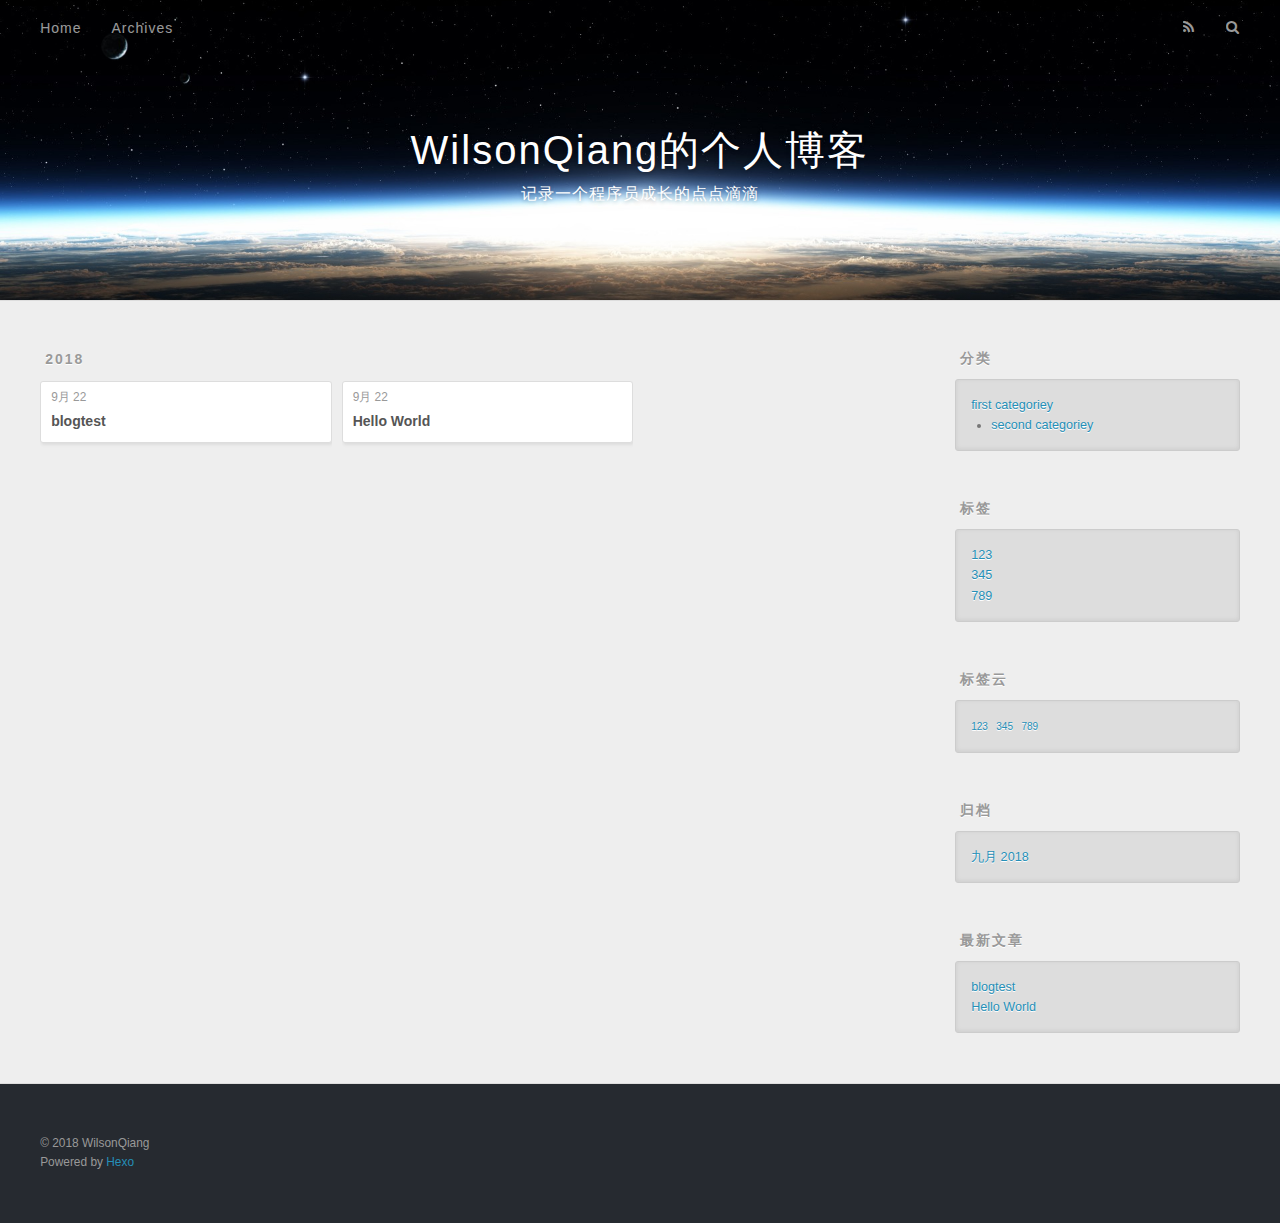
==== archives/index.html @ ad7b4563 "Site updated: 2018-09-22 22:29:33" ====
<!DOCTYPE html>
<html>
<head>
  <meta charset="utf-8">
  

  
  <title>归档 | WilsonQiang的个人博客</title>
  <meta name="viewport" content="width=device-width, initial-scale=1, maximum-scale=1">
  <meta property="og:type" content="website">
<meta property="og:title" content="WilsonQiang的个人博客">
<meta property="og:url" content="http://yoursite.com/archives/index.html">
<meta property="og:site_name" content="WilsonQiang的个人博客">
<meta property="og:locale" content="zh-CN">
<meta name="twitter:card" content="summary">
<meta name="twitter:title" content="WilsonQiang的个人博客">
  
    <link rel="alternate" href="/atom.xml" title="WilsonQiang的个人博客" type="application/atom+xml">
  
  
    <link rel="icon" href="/favicon.png">
  
  
    <link href="//fonts.googleapis.com/css?family=Source+Code+Pro" rel="stylesheet" type="text/css">
  
  <link rel="stylesheet" href="/css/style.css">
</head>

<body>
  <div id="container">
    <div id="wrap">
      <header id="header">
  <div id="banner"></div>
  <div id="header-outer" class="outer">
    <div id="header-title" class="inner">
      <h1 id="logo-wrap">
        <a href="/" id="logo">WilsonQiang的个人博客</a>
      </h1>
      
        <h2 id="subtitle-wrap">
          <a href="/" id="subtitle">记录一个程序员成长的点点滴滴</a>
        </h2>
      
    </div>
    <div id="header-inner" class="inner">
      <nav id="main-nav">
        <a id="main-nav-toggle" class="nav-icon"></a>
        
          <a class="main-nav-link" href="/">Home</a>
        
          <a class="main-nav-link" href="/archives">Archives</a>
        
      </nav>
      <nav id="sub-nav">
        
          <a id="nav-rss-link" class="nav-icon" href="/atom.xml" title="RSS Feed"></a>
        
        <a id="nav-search-btn" class="nav-icon" title="搜索"></a>
      </nav>
      <div id="search-form-wrap">
        <form action="//google.com/search" method="get" accept-charset="UTF-8" class="search-form"><input type="search" name="q" class="search-form-input" placeholder="Search"><button type="submit" class="search-form-submit">&#xF002;</button><input type="hidden" name="sitesearch" value="http://yoursite.com"></form>
      </div>
    </div>
  </div>
</header>
      <div class="outer">
        <section id="main">
  
  
    
    
      
      
      <section class="archives-wrap">
        <div class="archive-year-wrap">
          <a href="/archives/2018" class="archive-year">2018</a>
        </div>
        <div class="archives">
    
    <article class="archive-article archive-type-post">
  <div class="archive-article-inner">
    <header class="archive-article-header">
      <a href="/blogtest/" class="archive-article-date">
  <time datetime="2018-09-22T13:33:08.000Z" itemprop="datePublished">9月 22</time>
</a>
      
  
    <h1 itemprop="name">
      <a class="archive-article-title" href="/blogtest/">blogtest</a>
    </h1>
  

    </header>
  </div>
</article>
  
    
    
    <article class="archive-article archive-type-post">
  <div class="archive-article-inner">
    <header class="archive-article-header">
      <a href="/hello-world/" class="archive-article-date">
  <time datetime="2018-09-22T05:37:06.000Z" itemprop="datePublished">9月 22</time>
</a>
      
  
    <h1 itemprop="name">
      <a class="archive-article-title" href="/hello-world/">Hello World</a>
    </h1>
  

    </header>
  </div>
</article>
  
  
    </div></section>
  


</section>
        
          <aside id="sidebar">
  
    
  <div class="widget-wrap">
    <h3 class="widget-title">分类</h3>
    <div class="widget">
      <ul class="category-list"><li class="category-list-item"><a class="category-list-link" href="/categories/first-categoriey/">first categoriey</a><ul class="category-list-child"><li class="category-list-item"><a class="category-list-link" href="/categories/first-categoriey/second-categoriey/">second categoriey</a></li></ul></li></ul>
    </div>
  </div>


  
    
  <div class="widget-wrap">
    <h3 class="widget-title">标签</h3>
    <div class="widget">
      <ul class="tag-list"><li class="tag-list-item"><a class="tag-list-link" href="/tags/123/">123</a></li><li class="tag-list-item"><a class="tag-list-link" href="/tags/345/">345</a></li><li class="tag-list-item"><a class="tag-list-link" href="/tags/789/">789</a></li></ul>
    </div>
  </div>


  
    
  <div class="widget-wrap">
    <h3 class="widget-title">标签云</h3>
    <div class="widget tagcloud">
      <a href="/tags/123/" style="font-size: 10px;">123</a> <a href="/tags/345/" style="font-size: 10px;">345</a> <a href="/tags/789/" style="font-size: 10px;">789</a>
    </div>
  </div>

  
    
  <div class="widget-wrap">
    <h3 class="widget-title">归档</h3>
    <div class="widget">
      <ul class="archive-list"><li class="archive-list-item"><a class="archive-list-link" href="/archives/2018/09/">九月 2018</a></li></ul>
    </div>
  </div>


  
    
  <div class="widget-wrap">
    <h3 class="widget-title">最新文章</h3>
    <div class="widget">
      <ul>
        
          <li>
            <a href="/blogtest/">blogtest</a>
          </li>
        
          <li>
            <a href="/hello-world/">Hello World</a>
          </li>
        
      </ul>
    </div>
  </div>

  
</aside>
        
      </div>
      <footer id="footer">
  
  <div class="outer">
    <div id="footer-info" class="inner">
      &copy; 2018 WilsonQiang<br>
      Powered by <a href="http://hexo.io/" target="_blank">Hexo</a>
    </div>
  </div>
</footer>
    </div>
    <nav id="mobile-nav">
  
    <a href="/" class="mobile-nav-link">Home</a>
  
    <a href="/archives" class="mobile-nav-link">Archives</a>
  
</nav>
    

<script src="//ajax.googleapis.com/ajax/libs/jquery/2.0.3/jquery.min.js"></script>


  <link rel="stylesheet" href="/fancybox/jquery.fancybox.css">
  <script src="/fancybox/jquery.fancybox.pack.js"></script>


<script src="/js/script.js"></script>



  </div>
</body>
</html>
---- css/style.css ----
body {
  width: 100%;
}
body:before,
body:after {
  content: "";
  display: table;
}
body:after {
  clear: both;
}
html,
body,
div,
span,
applet,
object,
iframe,
h1,
h2,
h3,
h4,
h5,
h6,
p,
blockquote,
pre,
a,
abbr,
acronym,
address,
big,
cite,
code,
del,
dfn,
em,
img,
ins,
kbd,
q,
s,
samp,
small,
strike,
strong,
sub,
sup,
tt,
var,
dl,
dt,
dd,
ol,
ul,
li,
fieldset,
form,
label,
legend,
table,
caption,
tbody,
tfoot,
thead,
tr,
th,
td {
  margin: 0;
  padding: 0;
  border: 0;
  outline: 0;
  font-weight: inherit;
  font-style: inherit;
  font-family: inherit;
  font-size: 100%;
  vertical-align: baseline;
}
body {
  line-height: 1;
  color: #000;
  background: #fff;
}
ol,
ul {
  list-style: none;
}
table {
  border-collapse: separate;
  border-spacing: 0;
  vertical-align: middle;
}
caption,
th,
td {
  text-align: left;
  font-weight: normal;
  vertical-align: middle;
}
a img {
  border: none;
}
input,
button {
  margin: 0;
  padding: 0;
}
input::-moz-focus-inner,
button::-moz-focus-inner {
  border: 0;
  padding: 0;
}
@font-face {
  font-family: FontAwesome;
  font-style: normal;
  font-weight: normal;
  src: url("fonts/fontawesome-webfont.eot?v=#4.0.3");
  src: url("fonts/fontawesome-webfont.eot?#iefix&v=#4.0.3") format("embedded-opentype"), url("fonts/fontawesome-webfont.woff?v=#4.0.3") format("woff"), url("fonts/fontawesome-webfont.ttf?v=#4.0.3") format("truetype"), url("fonts/fontawesome-webfont.svg#fontawesomeregular?v=#4.0.3") format("svg");
}
html,
body,
#container {
  height: 100%;
}
body {
  background: #eee;
  font: 14px -apple-system, BlinkMacSystemFont, "Segoe UI", "Roboto", "Oxygen", "Ubuntu", "Cantarell", "Fira Sans", "Droid Sans", "Helvetica Neue", sans-serif;
  -webkit-text-size-adjust: 100%;
}
.outer {
  max-width: 1220px;
  margin: 0 auto;
  padding: 0 20px;
}
.outer:before,
.outer:after {
  content: "";
  display: table;
}
.outer:after {
  clear: both;
}
.inner {
  display: inline;
  float: left;
  width: 98.33333333333333%;
  margin: 0 0.833333333333333%;
}
.left,
.alignleft {
  float: left;
}
.right,
.alignright {
  float: right;
}
.clear {
  clear: both;
}
#container {
  position: relative;
}
.mobile-nav-on {
  overflow: hidden;
}
#wrap {
  height: 100%;
  width: 100%;
  position: absolute;
  top: 0;
  left: 0;
  -webkit-transition: 0.2s ease-out;
  -moz-transition: 0.2s ease-out;
  -ms-transition: 0.2s ease-out;
  transition: 0.2s ease-out;
  z-index: 1;
  background: #eee;
}
.mobile-nav-on #wrap {
  left: 280px;
}
@media screen and (min-width: 768px) {
  #main {
    display: inline;
    float: left;
    width: 73.33333333333333%;
    margin: 0 0.833333333333333%;
  }
}
.article-date,
.article-category-link,
.archive-year,
.widget-title {
  text-decoration: none;
  text-transform: uppercase;
  letter-spacing: 2px;
  color: #999;
  margin-bottom: 1em;
  margin-left: 5px;
  line-height: 1em;
  text-shadow: 0 1px #fff;
  font-weight: bold;
}
.article-inner,
.archive-article-inner {
  background: #fff;
  -webkit-box-shadow: 1px 2px 3px #ddd;
  box-shadow: 1px 2px 3px #ddd;
  border: 1px solid #ddd;
  border-radius: 3px;
}
.article-entry h1,
.widget h1 {
  font-size: 2em;
}
.article-entry h2,
.widget h2 {
  font-size: 1.5em;
}
.article-entry h3,
.widget h3 {
  font-size: 1.3em;
}
.article-entry h4,
.widget h4 {
  font-size: 1.2em;
}
.article-entry h5,
.widget h5 {
  font-size: 1em;
}
.article-entry h6,
.widget h6 {
  font-size: 1em;
  color: #999;
}
.article-entry hr,
.widget hr {
  border: 1px dashed #ddd;
}
.article-entry strong,
.widget strong {
  font-weight: bold;
}
.article-entry em,
.widget em,
.article-entry cite,
.widget cite {
  font-style: italic;
}
.article-entry sup,
.widget sup,
.article-entry sub,
.widget sub {
  font-size: 0.75em;
  line-height: 0;
  position: relative;
  vertical-align: baseline;
}
.article-entry sup,
.widget sup {
  top: -0.5em;
}
.article-entry sub,
.widget sub {
  bottom: -0.2em;
}
.article-entry small,
.widget small {
  font-size: 0.85em;
}
.article-entry acronym,
.widget acronym,
.article-entry abbr,
.widget abbr {
  border-bottom: 1px dotted;
}
.article-entry ul,
.widget ul,
.article-entry ol,
.widget ol,
.article-entry dl,
.widget dl {
  margin: 0 20px;
  line-height: 1.6em;
}
.article-entry ul ul,
.widget ul ul,
.article-entry ol ul,
.widget ol ul,
.article-entry ul ol,
.widget ul ol,
.article-entry ol ol,
.widget ol ol {
  margin-top: 0;
  margin-bottom: 0;
}
.article-entry ul,
.widget ul {
  list-style: disc;
}
.article-entry ol,
.widget ol {
  list-style: decimal;
}
.article-entry dt,
.widget dt {
  font-weight: bold;
}
#header {
  height: 300px;
  position: relative;
  border-bottom: 1px solid #ddd;
}
#header:before,
#header:after {
  content: "";
  position: absolute;
  left: 0;
  right: 0;
  height: 40px;
}
#header:before {
  top: 0;
  background: -webkit-linear-gradient(rgba(0,0,0,0.2), transparent);
  background: -moz-linear-gradient(rgba(0,0,0,0.2), transparent);
  background: -ms-linear-gradient(rgba(0,0,0,0.2), transparent);
  background: linear-gradient(rgba(0,0,0,0.2), transparent);
}
#header:after {
  bottom: 0;
  background: -webkit-linear-gradient(transparent, rgba(0,0,0,0.2));
  background: -moz-linear-gradient(transparent, rgba(0,0,0,0.2));
  background: -ms-linear-gradient(transparent, rgba(0,0,0,0.2));
  background: linear-gradient(transparent, rgba(0,0,0,0.2));
}
#header-outer {
  height: 100%;
  position: relative;
}
#header-inner {
  position: relative;
  overflow: hidden;
}
#banner {
  position: absolute;
  top: 0;
  left: 0;
  width: 100%;
  height: 100%;
  background: url("images/banner.jpg") center #000;
  -webkit-background-size: cover;
  -moz-background-size: cover;
  background-size: cover;
  z-index: -1;
}
#header-title {
  text-align: center;
  height: 40px;
  position: absolute;
  top: 50%;
  left: 0;
  margin-top: -20px;
}
#logo,
#subtitle {
  text-decoration: none;
  color: #fff;
  font-weight: 300;
  text-shadow: 0 1px 4px rgba(0,0,0,0.3);
}
#logo {
  font-size: 40px;
  line-height: 40px;
  letter-spacing: 2px;
}
#subtitle {
  font-size: 16px;
  line-height: 16px;
  letter-spacing: 1px;
}
#subtitle-wrap {
  margin-top: 16px;
}
#main-nav {
  float: left;
  margin-left: -15px;
}
.nav-icon,
.main-nav-link {
  float: left;
  color: #fff;
  opacity: 0.6;
  text-decoration: none;
  text-shadow: 0 1px rgba(0,0,0,0.2);
  -webkit-transition: opacity 0.2s;
  -moz-transition: opacity 0.2s;
  -ms-transition: opacity 0.2s;
  transition: opacity 0.2s;
  display: block;
  padding: 20px 15px;
}
.nav-icon:hover,
.main-nav-link:hover {
  opacity: 1;
}
.nav-icon {
  font-family: FontAwesome;
  text-align: center;
  font-size: 14px;
  width: 14px;
  height: 14px;
  padding: 20px 15px;
  position: relative;
  cursor: pointer;
}
.main-nav-link {
  font-weight: 300;
  letter-spacing: 1px;
}
@media screen and (max-width: 479px) {
  .main-nav-link {
    display: none;
  }
}
#main-nav-toggle {
  display: none;
}
#main-nav-toggle:before {
  content: "\f0c9";
}
@media screen and (max-width: 479px) {
  #main-nav-toggle {
    display: block;
  }
}
#sub-nav {
  float: right;
  margin-right: -15px;
}
#nav-rss-link:before {
  content: "\f09e";
}
#nav-search-btn:before {
  content: "\f002";
}
#search-form-wrap {
  position: absolute;
  top: 15px;
  width: 150px;
  height: 30px;
  right: -150px;
  opacity: 0;
  -webkit-transition: 0.2s ease-out;
  -moz-transition: 0.2s ease-out;
  -ms-transition: 0.2s ease-out;
  transition: 0.2s ease-out;
}
#search-form-wrap.on {
  opacity: 1;
  right: 0;
}
@media screen and (max-width: 479px) {
  #search-form-wrap {
    width: 100%;
    right: -100%;
  }
}
.search-form {
  position: absolute;
  top: 0;
  left: 0;
  right: 0;
  background: #fff;
  padding: 5px 15px;
  border-radius: 15px;
  -webkit-box-shadow: 0 0 10px rgba(0,0,0,0.3);
  box-shadow: 0 0 10px rgba(0,0,0,0.3);
}
.search-form-input {
  border: none;
  background: none;
  color: #555;
  width: 100%;
  font: 13px -apple-system, BlinkMacSystemFont, "Segoe UI", "Roboto", "Oxygen", "Ubuntu", "Cantarell", "Fira Sans", "Droid Sans", "Helvetica Neue", sans-serif;
  outline: none;
}
.search-form-input::-webkit-search-results-decoration,
.search-form-input::-webkit-search-cancel-button {
  -webkit-appearance: none;
}
.search-form-submit {
  position: absolute;
  top: 50%;
  right: 10px;
  margin-top: -7px;
  font: 13px FontAwesome;
  border: none;
  background: none;
  color: #bbb;
  cursor: pointer;
}
.search-form-submit:hover,
.search-form-submit:focus {
  color: #777;
}
.article {
  margin: 50px 0;
}
.article-inner {
  overflow: hidden;
}
.article-meta:before,
.article-meta:after {
  content: "";
  display: table;
}
.article-meta:after {
  clear: both;
}
.article-date {
  float: left;
}
.article-category {
  float: left;
  line-height: 1em;
  color: #ccc;
  text-shadow: 0 1px #fff;
  margin-left: 8px;
}
.article-category:before {
  content: "\2022";
}
.article-category-link {
  margin: 0 12px 1em;
}
.article-header {
  padding: 20px 20px 0;
}
.article-title {
  text-decoration: none;
  font-size: 2em;
  font-weight: bold;
  color: #555;
  line-height: 1.1em;
  -webkit-transition: color 0.2s;
  -moz-transition: color 0.2s;
  -ms-transition: color 0.2s;
  transition: color 0.2s;
}
a.article-title:hover {
  color: #258fb8;
}
.article-entry {
  color: #555;
  padding: 0 20px;
}
.article-entry:before,
.article-entry:after {
  content: "";
  display: table;
}
.article-entry:after {
  clear: both;
}
.article-entry p,
.article-entry table {
  line-height: 1.6em;
  margin: 1.6em 0;
}
.article-entry h1,
.article-entry h2,
.article-entry h3,
.article-entry h4,
.article-entry h5,
.article-entry h6 {
  font-weight: bold;
}
.article-entry h1,
.article-entry h2,
.article-entry h3,
.article-entry h4,
.article-entry h5,
.article-entry h6 {
  line-height: 1.1em;
  margin: 1.1em 0;
}
.article-entry a {
  color: #258fb8;
  text-decoration: none;
}
.article-entry a:hover {
  text-decoration: underline;
}
.article-entry ul,
.article-entry ol,
.article-entry dl {
  margin-top: 1.6em;
  margin-bottom: 1.6em;
}
.article-entry img,
.article-entry video {
  max-width: 100%;
  height: auto;
  display: block;
  margin: auto;
}
.article-entry iframe {
  border: none;
}
.article-entry table {
  width: 100%;
  border-collapse: collapse;
  border-spacing: 0;
}
.article-entry th {
  font-weight: bold;
  border-bottom: 3px solid #ddd;
  padding-bottom: 0.5em;
}
.article-entry td {
  border-bottom: 1px solid #ddd;
  padding: 10px 0;
}
.article-entry blockquote {
  font-family: Georgia, "Times New Roman", serif;
  font-size: 1.4em;
  margin: 1.6em 20px;
  text-align: center;
}
.article-entry blockquote footer {
  font-size: 14px;
  margin: 1.6em 0;
  font-family: -apple-system, BlinkMacSystemFont, "Segoe UI", "Roboto", "Oxygen", "Ubuntu", "Cantarell", "Fira Sans", "Droid Sans", "Helvetica Neue", sans-serif;
}
.article-entry blockquote footer cite:before {
  content: "—";
  padding: 0 0.5em;
}
.article-entry .pullquote {
  text-align: left;
  width: 45%;
  margin: 0;
}
.article-entry .pullquote.left {
  margin-left: 0.5em;
  margin-right: 1em;
}
.article-entry .pullquote.right {
  margin-right: 0.5em;
  margin-left: 1em;
}
.article-entry .caption {
  color: #999;
  display: block;
  font-size: 0.9em;
  margin-top: 0.5em;
  position: relative;
  text-align: center;
}
.article-entry .video-container {
  position: relative;
  padding-top: 56.25%;
  height: 0;
  overflow: hidden;
}
.article-entry .video-container iframe,
.article-entry .video-container object,
.article-entry .video-container embed {
  position: absolute;
  top: 0;
  left: 0;
  width: 100%;
  height: 100%;
  margin-top: 0;
}
.article-more-link a {
  display: inline-block;
  line-height: 1em;
  padding: 6px 15px;
  border-radius: 15px;
  background: #eee;
  color: #999;
  text-shadow: 0 1px #fff;
  text-decoration: none;
}
.article-more-link a:hover {
  background: #258fb8;
  color: #fff;
  text-decoration: none;
  text-shadow: 0 1px #1e7293;
}
.article-footer {
  font-size: 0.85em;
  line-height: 1.6em;
  border-top: 1px solid #ddd;
  padding-top: 1.6em;
  margin: 0 20px 20px;
}
.article-footer:before,
.article-footer:after {
  content: "";
  display: table;
}
.article-footer:after {
  clear: both;
}
.article-footer a {
  color: #999;
  text-decoration: none;
}
.article-footer a:hover {
  color: #555;
}
.article-tag-list-item {
  float: left;
  margin-right: 10px;
}
.article-tag-list-link:before {
  content: "#";
}
.article-comment-link {
  float: right;
}
.article-comment-link:before {
  content: "\f075";
  font-family: FontAwesome;
  padding-right: 8px;
}
.article-share-link {
  cursor: pointer;
  float: right;
  margin-left: 20px;
}
.article-share-link:before {
  content: "\f064";
  font-family: FontAwesome;
  padding-right: 6px;
}
#article-nav {
  position: relative;
}
#article-nav:before,
#article-nav:after {
  content: "";
  display: table;
}
#article-nav:after {
  clear: both;
}
@media screen and (min-width: 768px) {
  #article-nav {
    margin: 50px 0;
  }
  #article-nav:before {
    width: 8px;
    height: 8px;
    position: absolute;
    top: 50%;
    left: 50%;
    margin-top: -4px;
    margin-left: -4px;
    content: "";
    border-radius: 50%;
    background: #ddd;
    -webkit-box-shadow: 0 1px 2px #fff;
    box-shadow: 0 1px 2px #fff;
  }
}
.article-nav-link-wrap {
  text-decoration: none;
  text-shadow: 0 1px #fff;
  color: #999;
  -webkit-box-sizing: border-box;
  -moz-box-sizing: border-box;
  box-sizing: border-box;
  margin-top: 50px;
  text-align: center;
  display: block;
}
.article-nav-link-wrap:hover {
  color: #555;
}
@media screen and (min-width: 768px) {
  .article-nav-link-wrap {
    width: 50%;
    margin-top: 0;
  }
}
@media screen and (min-width: 768px) {
  #article-nav-newer {
    float: left;
    text-align: right;
    padding-right: 20px;
  }
}
@media screen and (min-width: 768px) {
  #article-nav-older {
    float: right;
    text-align: left;
    padding-left: 20px;
  }
}
.article-nav-caption {
  text-transform: uppercase;
  letter-spacing: 2px;
  color: #ddd;
  line-height: 1em;
  font-weight: bold;
}
#article-nav-newer .article-nav-caption {
  margin-right: -2px;
}
.article-nav-title {
  font-size: 0.85em;
  line-height: 1.6em;
  margin-top: 0.5em;
}
.article-share-box {
  position: absolute;
  display: none;
  background: #fff;
  -webkit-box-shadow: 1px 2px 10px rgba(0,0,0,0.2);
  box-shadow: 1px 2px 10px rgba(0,0,0,0.2);
  border-radius: 3px;
  margin-left: -145px;
  overflow: hidden;
  z-index: 1;
}
.article-share-box.on {
  display: block;
}
.article-share-input {
  width: 100%;
  background: none;
  -webkit-box-sizing: border-box;
  -moz-box-sizing: border-box;
  box-sizing: border-box;
  font: 14px -apple-system, BlinkMacSystemFont, "Segoe UI", "Roboto", "Oxygen", "Ubuntu", "Cantarell", "Fira Sans", "Droid Sans", "Helvetica Neue", sans-serif;
  padding: 0 15px;
  color: #555;
  outline: none;
  border: 1px solid #ddd;
  border-radius: 3px 3px 0 0;
  height: 36px;
  line-height: 36px;
}
.article-share-links {
  background: #eee;
}
.article-share-links:before,
.article-share-links:after {
  content: "";
  display: table;
}
.article-share-links:after {
  clear: both;
}
.article-share-twitter,
.article-share-facebook,
.article-share-pinterest,
.article-share-google {
  width: 50px;
  height: 36px;
  display: block;
  float: left;
  position: relative;
  color: #999;
  text-shadow: 0 1px #fff;
}
.article-share-twitter:before,
.article-share-facebook:before,
.article-share-pinterest:before,
.article-share-google:before {
  font-size: 20px;
  font-family: FontAwesome;
  width: 20px;
  height: 20px;
  position: absolute;
  top: 50%;
  left: 50%;
  margin-top: -10px;
  margin-left: -10px;
  text-align: center;
}
.article-share-twitter:hover,
.article-share-facebook:hover,
.article-share-pinterest:hover,
.article-share-google:hover {
  color: #fff;
}
.article-share-twitter:before {
  content: "\f099";
}
.article-share-twitter:hover {
  background: #00aced;
  text-shadow: 0 1px #008abe;
}
.article-share-facebook:before {
  content: "\f09a";
}
.article-share-facebook:hover {
  background: #3b5998;
  text-shadow: 0 1px #2f477a;
}
.article-share-pinterest:before {
  content: "\f0d2";
}
.article-share-pinterest:hover {
  background: #cb2027;
  text-shadow: 0 1px #a21a1f;
}
.article-share-google:before {
  content: "\f0d5";
}
.article-share-google:hover {
  background: #dd4b39;
  text-shadow: 0 1px #be3221;
}
.article-gallery {
  background: #000;
  position: relative;
}
.article-gallery-photos {
  position: relative;
  overflow: hidden;
}
.article-gallery-img {
  display: none;
  max-width: 100%;
}
.article-gallery-img:first-child {
  display: block;
}
.article-gallery-img.loaded {
  position: absolute;
  display: block;
}
.article-gallery-img img {
  display: block;
  max-width: 100%;
  margin: 0 auto;
}
#comments {
  background: #fff;
  -webkit-box-shadow: 1px 2px 3px #ddd;
  box-shadow: 1px 2px 3px #ddd;
  padding: 20px;
  border: 1px solid #ddd;
  border-radius: 3px;
  margin: 50px 0;
}
#comments a {
  color: #258fb8;
}
.archives-wrap {
  margin: 50px 0;
}
.archives:before,
.archives:after {
  content: "";
  display: table;
}
.archives:after {
  clear: both;
}
.archive-year-wrap {
  margin-bottom: 1em;
}
.archives {
  -webkit-column-gap: 10px;
  -moz-column-gap: 10px;
  column-gap: 10px;
}
@media screen and (min-width: 480px) and (max-width: 767px) {
  .archives {
    -webkit-column-count: 2;
    -moz-column-count: 2;
    column-count: 2;
  }
}
@media screen and (min-width: 768px) {
  .archives {
    -webkit-column-count: 3;
    -moz-column-count: 3;
    column-count: 3;
  }
}
.archive-article {
  -webkit-column-break-inside: avoid;
  page-break-inside: avoid;
  overflow: hidden;
  break-inside: avoid-column;
}
.archive-article-inner {
  padding: 10px;
  margin-bottom: 15px;
}
.archive-article-title {
  text-decoration: none;
  font-weight: bold;
  color: #555;
  -webkit-transition: color 0.2s;
  -moz-transition: color 0.2s;
  -ms-transition: color 0.2s;
  transition: color 0.2s;
  line-height: 1.6em;
}
.archive-article-title:hover {
  color: #258fb8;
}
.archive-article-footer {
  margin-top: 1em;
}
.archive-article-date {
  color: #999;
  text-decoration: none;
  font-size: 0.85em;
  line-height: 1em;
  margin-bottom: 0.5em;
  display: block;
}
#page-nav {
  margin: 50px auto;
  background: #fff;
  -webkit-box-shadow: 1px 2px 3px #ddd;
  box-shadow: 1px 2px 3px #ddd;
  border: 1px solid #ddd;
  border-radius: 3px;
  text-align: center;
  color: #999;
  overflow: hidden;
}
#page-nav:before,
#page-nav:after {
  content: "";
  display: table;
}
#page-nav:after {
  clear: both;
}
#page-nav a,
#page-nav span {
  padding: 10px 20px;
  line-height: 1;
  height: 2ex;
}
#page-nav a {
  color: #999;
  text-decoration: none;
}
#page-nav a:hover {
  background: #999;
  color: #fff;
}
#page-nav .prev {
  float: left;
}
#page-nav .next {
  float: right;
}
#page-nav .page-number {
  display: inline-block;
}
@media screen and (max-width: 479px) {
  #page-nav .page-number {
    display: none;
  }
}
#page-nav .current {
  color: #555;
  font-weight: bold;
}
#page-nav .space {
  color: #ddd;
}
#footer {
  background: #262a30;
  padding: 50px 0;
  border-top: 1px solid #ddd;
  color: #999;
}
#footer a {
  color: #258fb8;
  text-decoration: none;
}
#footer a:hover {
  text-decoration: underline;
}
#footer-info {
  line-height: 1.6em;
  font-size: 0.85em;
}
.article-entry pre,
.article-entry .highlight {
  background: #2d2d2d;
  margin: 0 -20px;
  padding: 15px 20px;
  border-style: solid;
  border-color: #ddd;
  border-width: 1px 0;
  overflow: auto;
  color: #ccc;
  line-height: 22.400000000000002px;
}
.article-entry .highlight .gutter pre,
.article-entry .gist .gist-file .gist-data .line-numbers {
  color: #666;
  font-size: 0.85em;
}
.article-entry pre,
.article-entry code {
  font-family: "Source Code Pro", Consolas, Monaco, Menlo, Consolas, monospace;
}
.article-entry code {
  background: #eee;
  text-shadow: 0 1px #fff;
  padding: 0 0.3em;
}
.article-entry pre code {
  background: none;
  text-shadow: none;
  padding: 0;
}
.article-entry .highlight pre {
  border: none;
  margin: 0;
  padding: 0;
}
.article-entry .highlight table {
  margin: 0;
  width: auto;
}
.article-entry .highlight td {
  border: none;
  padding: 0;
}
.article-entry .highlight figcaption {
  font-size: 0.85em;
  color: #999;
  line-height: 1em;
  margin-bottom: 1em;
}
.article-entry .highlight figcaption:before,
.article-entry .highlight figcaption:after {
  content: "";
  display: table;
}
.article-entry .highlight figcaption:after {
  clear: both;
}
.article-entry .highlight figcaption a {
  float: right;
}
.article-entry .highlight .gutter pre {
  text-align: right;
  padding-right: 20px;
}
.article-entry .highlight .line {
  height: 22.400000000000002px;
}
.article-entry .highlight .line.marked {
  background: #515151;
}
.article-entry .gist {
  margin: 0 -20px;
  border-style: solid;
  border-color: #ddd;
  border-width: 1px 0;
  background: #2d2d2d;
  padding: 15px 20px 15px 0;
}
.article-entry .gist .gist-file {
  border: none;
  font-family: "Source Code Pro", Consolas, Monaco, Menlo, Consolas, monospace;
  margin: 0;
}
.article-entry .gist .gist-file .gist-data {
  background: none;
  border: none;
}
.article-entry .gist .gist-file .gist-data .line-numbers {
  background: none;
  border: none;
  padding: 0 20px 0 0;
}
.article-entry .gist .gist-file .gist-data .line-data {
  padding: 0 !important;
}
.article-entry .gist .gist-file .highlight {
  margin: 0;
  padding: 0;
  border: none;
}
.article-entry .gist .gist-file .gist-meta {
  background: #2d2d2d;
  color: #999;
  font: 0.85em -apple-system, BlinkMacSystemFont, "Segoe UI", "Roboto", "Oxygen", "Ubuntu", "Cantarell", "Fira Sans", "Droid Sans", "Helvetica Neue", sans-serif;
  text-shadow: 0 0;
  padding: 0;
  margin-top: 1em;
  margin-left: 20px;
}
.article-entry .gist .gist-file .gist-meta a {
  color: #258fb8;
  font-weight: normal;
}
.article-entry .gist .gist-file .gist-meta a:hover {
  text-decoration: underline;
}
pre .comment,
pre .title {
  color: #999;
}
pre .variable,
pre .attribute,
pre .tag,
pre .regexp,
pre .ruby .constant,
pre .xml .tag .title,
pre .xml .pi,
pre .xml .doctype,
pre .html .doctype,
pre .css .id,
pre .css .class,
pre .css .pseudo {
  color: #f2777a;
}
pre .number,
pre .preprocessor,
pre .built_in,
pre .literal,
pre .params,
pre .constant {
  color: #f99157;
}
pre .class,
pre .ruby .class .title,
pre .css .rules .attribute {
  color: #9c9;
}
pre .string,
pre .value,
pre .inheritance,
pre .header,
pre .ruby .symbol,
pre .xml .cdata {
  color: #9c9;
}
pre .css .hexcolor {
  color: #6cc;
}
pre .function,
pre .python .decorator,
pre .python .title,
pre .ruby .function .title,
pre .ruby .title .keyword,
pre .perl .sub,
pre .javascript .title,
pre .coffeescript .title {
  color: #69c;
}
pre .keyword,
pre .javascript .function {
  color: #c9c;
}
@media screen and (max-width: 479px) {
  #mobile-nav {
    position: absolute;
    top: 0;
    left: 0;
    width: 280px;
    height: 100%;
    background: #191919;
    border-right: 1px solid #fff;
  }
}
@media screen and (max-width: 479px) {
  .mobile-nav-link {
    display: block;
    color: #999;
    text-decoration: none;
    padding: 15px 20px;
    font-weight: bold;
  }
  .mobile-nav-link:hover {
    color: #fff;
  }
}
@media screen and (min-width: 768px) {
  #sidebar {
    display: inline;
    float: left;
    width: 23.333333333333332%;
    margin: 0 0.833333333333333%;
  }
}
.widget-wrap {
  margin: 50px 0;
}
.widget {
  color: #777;
  text-shadow: 0 1px #fff;
  background: #ddd;
  -webkit-box-shadow: 0 -1px 4px #ccc inset;
  box-shadow: 0 -1px 4px #ccc inset;
  border: 1px solid #ccc;
  padding: 15px;
  border-radius: 3px;
}
.widget a {
  color: #258fb8;
  text-decoration: none;
}
.widget a:hover {
  text-decoration: underline;
}
.widget ul ul,
.widget ol ul,
.widget dl ul,
.widget ul ol,
.widget ol ol,
.widget dl ol,
.widget ul dl,
.widget ol dl,
.widget dl dl {
  margin-left: 15px;
  list-style: disc;
}
.widget {
  line-height: 1.6em;
  word-wrap: break-word;
  font-size: 0.9em;
}
.widget ul,
.widget ol {
  list-style: none;
  margin: 0;
}
.widget ul ul,
.widget ol ul,
.widget ul ol,
.widget ol ol {
  margin: 0 20px;
}
.widget ul ul,
.widget ol ul {
  list-style: disc;
}
.widget ul ol,
.widget ol ol {
  list-style: decimal;
}
.category-list-count,
.tag-list-count,
.archive-list-count {
  padding-left: 5px;
  color: #999;
  font-size: 0.85em;
}
.category-list-count:before,
.tag-list-count:before,
.archive-list-count:before {
  content: "(";
}
.category-list-count:after,
.tag-list-count:after,
.archive-list-count:after {
  content: ")";
}
.tagcloud a {
  margin-right: 5px;
  display: inline-block;
}
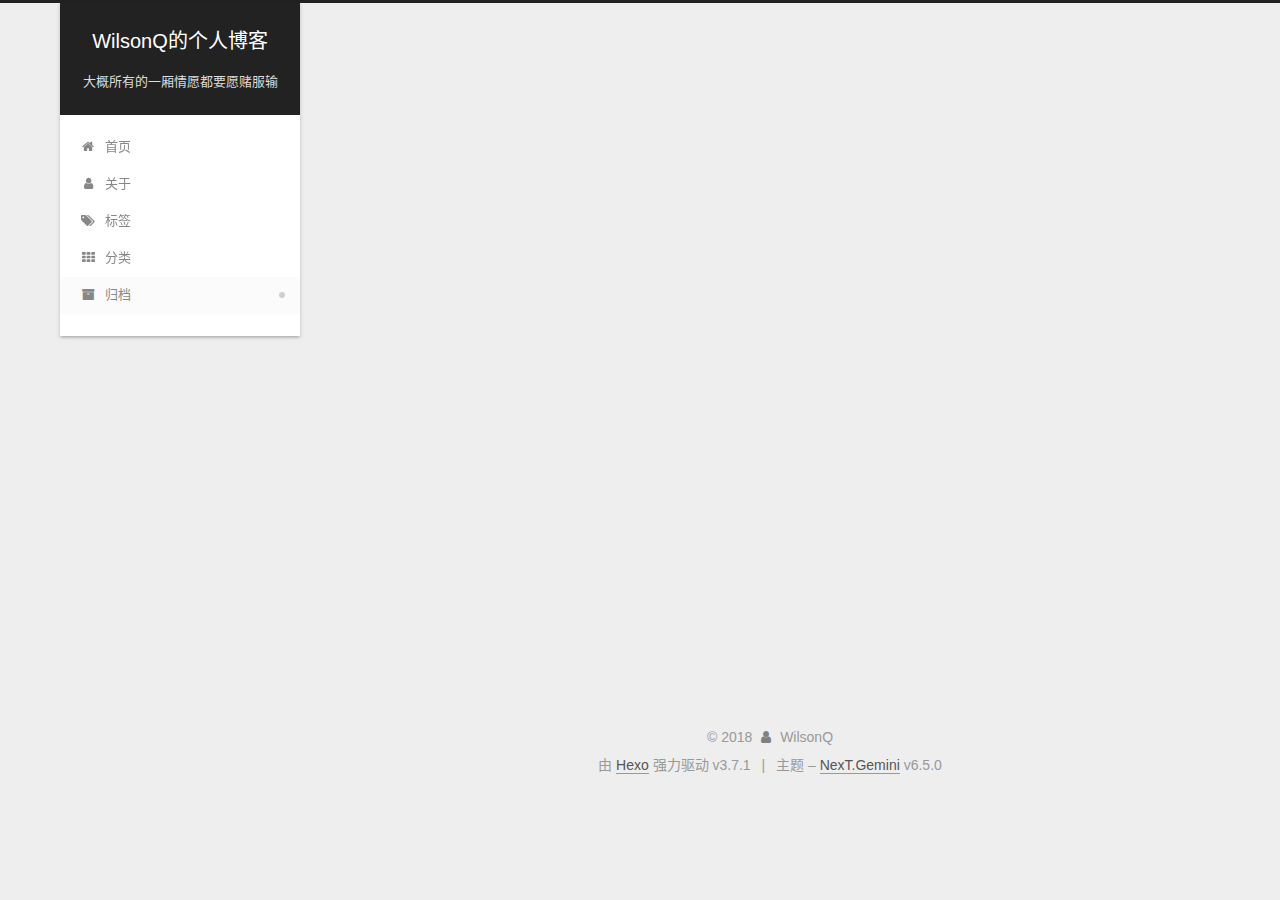
==== commit 41d685b5: "Site updated: 2018-11-08 12:59:14" ====
--- a/archives/index.html
+++ b/archives/index.html
@@ -1,218 +1,728 @@
 <!DOCTYPE html>
-<html>
+
+
+
+
+
+
+
+
+
+
+
+
+  
+
+
+<html class="theme-next gemini use-motion" lang="zh-CN">
 <head>
-  <meta charset="utf-8">
-  
-
-  
-  <title>归档 | WilsonQiang的个人博客</title>
-  <meta name="viewport" content="width=device-width, initial-scale=1, maximum-scale=1">
+  <meta charset="UTF-8"/>
+<meta http-equiv="X-UA-Compatible" content="IE=edge" />
+<meta name="viewport" content="width=device-width, initial-scale=1, maximum-scale=2"/>
+<meta name="theme-color" content="#222">
+
+
+
+
+
+
+
+
+
+
+
+
+<meta http-equiv="Cache-Control" content="no-transform" />
+<meta http-equiv="Cache-Control" content="no-siteapp" />
+
+
+
+
+
+
+
+
+
+
+
+
+
+
+
+
+
+
+
+
+
+
+<link href="/lib/font-awesome/css/font-awesome.min.css?v=4.6.2" rel="stylesheet" type="text/css" />
+
+<link href="/css/main.css?v=6.5.0" rel="stylesheet" type="text/css" />
+
+
+  <link rel="apple-touch-icon" sizes="180x180" href="/images/apple-touch-icon-next.png?v=6.5.0">
+
+
+  <link rel="icon" type="image/png" sizes="32x32" href="/images/favicon-32x32-next.png?v=6.5.0">
+
+
+  <link rel="icon" type="image/png" sizes="16x16" href="/images/favicon-16x16-next.png?v=6.5.0">
+
+
+  <link rel="mask-icon" href="/images/logo.svg?v=6.5.0" color="#222">
+
+
+
+
+
+
+
+
+
+<script type="text/javascript" id="hexo.configurations">
+  var NexT = window.NexT || {};
+  var CONFIG = {
+    root: '/',
+    scheme: 'Gemini',
+    version: '6.5.0',
+    sidebar: {"position":"left","display":"post","offset":12,"b2t":false,"scrollpercent":false,"onmobile":false},
+    fancybox: false,
+    fastclick: false,
+    lazyload: false,
+    tabs: true,
+    motion: {"enable":true,"async":false,"transition":{"post_block":"fadeIn","post_header":"slideDownIn","post_body":"slideDownIn","coll_header":"slideLeftIn","sidebar":"slideUpIn"}},
+    algolia: {
+      applicationID: '',
+      apiKey: '',
+      indexName: '',
+      hits: {"per_page":10},
+      labels: {"input_placeholder":"Search for Posts","hits_empty":"We didn't find any results for the search: ${query}","hits_stats":"${hits} results found in ${time} ms"}
+    }
+  };
+</script>
+
+
+  
+
+
+
+
   <meta property="og:type" content="website">
-<meta property="og:title" content="WilsonQiang的个人博客">
+<meta property="og:title" content="WilsonQ的个人博客">
 <meta property="og:url" content="http://yoursite.com/archives/index.html">
-<meta property="og:site_name" content="WilsonQiang的个人博客">
+<meta property="og:site_name" content="WilsonQ的个人博客">
 <meta property="og:locale" content="zh-CN">
 <meta name="twitter:card" content="summary">
-<meta name="twitter:title" content="WilsonQiang的个人博客">
-  
-    <link rel="alternate" href="/atom.xml" title="WilsonQiang的个人博客" type="application/atom+xml">
-  
-  
-    <link rel="icon" href="/favicon.png">
-  
-  
-    <link href="//fonts.googleapis.com/css?family=Source+Code+Pro" rel="stylesheet" type="text/css">
-  
-  <link rel="stylesheet" href="/css/style.css">
+<meta name="twitter:title" content="WilsonQ的个人博客">
+
+
+
+
+
+
+  <link rel="canonical" href="http://yoursite.com/archives/"/>
+
+
+
+<script type="text/javascript" id="page.configurations">
+  CONFIG.page = {
+    sidebar: "",
+  };
+</script>
+
+  <title>归档 | WilsonQ的个人博客</title>
+  
+
+
+
+
+
+
+  <script type="text/javascript">
+    var _hmt = _hmt || [];
+    (function() {
+      var hm = document.createElement("script");
+      hm.src = "https://hm.baidu.com/hm.js?b6f737d6f442ff6196a5c496fd5db2f2";
+      var s = document.getElementsByTagName("script")[0];
+      s.parentNode.insertBefore(hm, s);
+    })();
+  </script>
+
+
+
+
+
+
+  <noscript>
+  <style type="text/css">
+    .use-motion .motion-element,
+    .use-motion .brand,
+    .use-motion .menu-item,
+    .sidebar-inner,
+    .use-motion .post-block,
+    .use-motion .pagination,
+    .use-motion .comments,
+    .use-motion .post-header,
+    .use-motion .post-body,
+    .use-motion .collection-title { opacity: initial; }
+
+    .use-motion .logo,
+    .use-motion .site-title,
+    .use-motion .site-subtitle {
+      opacity: initial;
+      top: initial;
+    }
+
+    .use-motion {
+      .logo-line-before i { left: initial; }
+      .logo-line-after i { right: initial; }
+    }
+  </style>
+</noscript>
+
 </head>
 
-<body>
-  <div id="container">
-    <div id="wrap">
-      <header id="header">
-  <div id="banner"></div>
-  <div id="header-outer" class="outer">
-    <div id="header-title" class="inner">
-      <h1 id="logo-wrap">
-        <a href="/" id="logo">WilsonQiang的个人博客</a>
-      </h1>
-      
-        <h2 id="subtitle-wrap">
-          <a href="/" id="subtitle">记录一个程序员成长的点点滴滴</a>
-        </h2>
-      
+<body itemscope itemtype="http://schema.org/WebPage" lang="zh-CN">
+
+  
+  
+    
+  
+
+  <div class="container sidebar-position-left page-archive">
+    <div class="headband"></div>
+
+    <header id="header" class="header" itemscope itemtype="http://schema.org/WPHeader">
+      <div class="header-inner"><div class="site-brand-wrapper">
+  <div class="site-meta ">
+    
+
+    <div class="custom-logo-site-title">
+      <a href="/" class="brand" rel="start">
+        <span class="logo-line-before"><i></i></span>
+        <span class="site-title">WilsonQ的个人博客</span>
+        <span class="logo-line-after"><i></i></span>
+      </a>
     </div>
-    <div id="header-inner" class="inner">
-      <nav id="main-nav">
-        <a id="main-nav-toggle" class="nav-icon"></a>
-        
-          <a class="main-nav-link" href="/">Home</a>
-        
-          <a class="main-nav-link" href="/archives">Archives</a>
-        
-      </nav>
-      <nav id="sub-nav">
-        
-          <a id="nav-rss-link" class="nav-icon" href="/atom.xml" title="RSS Feed"></a>
-        
-        <a id="nav-search-btn" class="nav-icon" title="搜索"></a>
-      </nav>
-      <div id="search-form-wrap">
-        <form action="//google.com/search" method="get" accept-charset="UTF-8" class="search-form"><input type="search" name="q" class="search-form-input" placeholder="Search"><button type="submit" class="search-form-submit">&#xF002;</button><input type="hidden" name="sitesearch" value="http://yoursite.com"></form>
+    
+      
+        <p class="site-subtitle">大概所有的一厢情愿都要愿赌服输</p>
+      
+    
+  </div>
+
+  <div class="site-nav-toggle">
+    <button aria-label="切换导航栏">
+      <span class="btn-bar"></span>
+      <span class="btn-bar"></span>
+      <span class="btn-bar"></span>
+    </button>
+  </div>
+</div>
+
+
+
+<nav class="site-nav">
+  
+    <ul id="menu" class="menu">
+      
+        
+        
+        
+          
+          <li class="menu-item menu-item-home">
+    <a href="/" rel="section">
+      <i class="menu-item-icon fa fa-fw fa-home"></i> <br />首页</a>
+  </li>
+        
+        
+        
+          
+          <li class="menu-item menu-item-about">
+    <a href="/about/" rel="section">
+      <i class="menu-item-icon fa fa-fw fa-user"></i> <br />关于</a>
+  </li>
+        
+        
+        
+          
+          <li class="menu-item menu-item-tags">
+    <a href="/tags/" rel="section">
+      <i class="menu-item-icon fa fa-fw fa-tags"></i> <br />标签</a>
+  </li>
+        
+        
+        
+          
+          <li class="menu-item menu-item-categories">
+    <a href="/categories/" rel="section">
+      <i class="menu-item-icon fa fa-fw fa-th"></i> <br />分类</a>
+  </li>
+        
+        
+        
+          
+          <li class="menu-item menu-item-archives menu-item-active">
+    <a href="/archives/" rel="section">
+      <i class="menu-item-icon fa fa-fw fa-archive"></i> <br />归档</a>
+  </li>
+
+      
+      
+    </ul>
+  
+
+  
+
+  
+</nav>
+
+
+
+  
+
+
+
+</div>
+    </header>
+
+    
+
+
+    <main id="main" class="main">
+      <div class="main-inner">
+        <div class="content-wrap">
+          
+            
+
+    
+    
+      
+      
+    
+      
+      
+    
+      
+      
+    
+      
+      
+    
+      
+      
+    
+    
+
+  
+
+
+          
+          <div id="content" class="content">
+            
+
+  
+  
+  
+  <div class="post-block archive">
+    <div id="posts" class="posts-collapse">
+      <span class="archive-move-on"></span>
+
+      
+      <span class="archive-page-counter">
+        
+        
+        
+          
+        
+        嗯..! 目前共计 2 篇日志。 继续努力。
+      </span>
+      
+
+      
+
+        
+        
+        
+
+        
+          
+          <div class="collection-title">
+            <h1 class="archive-year" id="archive-year-2018">2018</h1>
+          </div>
+        
+        
+
+        
+
+  <article class="post post-type-normal" itemscope itemtype="http://schema.org/Article">
+    <header class="post-header">
+
+      <h2 class="post-title">
+        
+            <a class="post-title-link" href="/blogtest/" itemprop="url">
+              
+                <span itemprop="name">blogtest</span>
+              
+            </a>
+        
+      </h2>
+
+      <div class="post-meta">
+        <time class="post-time" itemprop="dateCreated"
+              datetime="2018-09-22T21:33:08+08:00"
+              content="2018-09-22" >
+          09-22
+        </time>
       </div>
+
+    </header>
+  </article>
+
+
+
+      
+
+        
+        
+        
+
+        
+        
+
+        
+
+  <article class="post post-type-normal" itemscope itemtype="http://schema.org/Article">
+    <header class="post-header">
+
+      <h2 class="post-title">
+        
+            <a class="post-title-link" href="/hello-world/" itemprop="url">
+              
+                <span itemprop="name">Hello World</span>
+              
+            </a>
+        
+      </h2>
+
+      <div class="post-meta">
+        <time class="post-time" itemprop="dateCreated"
+              datetime="2018-09-22T13:37:06+08:00"
+              content="2018-09-22" >
+          09-22
+        </time>
+      </div>
+
+    </header>
+  </article>
+
+
+
+      
+
     </div>
   </div>
-</header>
-      <div class="outer">
-        <section id="main">
-  
-  
-    
-    
-      
-      
-      <section class="archives-wrap">
-        <div class="archive-year-wrap">
-          <a href="/archives/2018" class="archive-year">2018</a>
+  
+  
+  
+
+  
+
+
+
+          </div>
+          
+
         </div>
-        <div class="archives">
-    
-    <article class="archive-article archive-type-post">
-  <div class="archive-article-inner">
-    <header class="archive-article-header">
-      <a href="/blogtest/" class="archive-article-date">
-  <time datetime="2018-09-22T13:33:08.000Z" itemprop="datePublished">9月 22</time>
-</a>
-      
-  
-    <h1 itemprop="name">
-      <a class="archive-article-title" href="/blogtest/">blogtest</a>
-    </h1>
-  
-
-    </header>
-  </div>
-</article>
-  
-    
-    
-    <article class="archive-article archive-type-post">
-  <div class="archive-article-inner">
-    <header class="archive-article-header">
-      <a href="/hello-world/" class="archive-article-date">
-  <time datetime="2018-09-22T05:37:06.000Z" itemprop="datePublished">9月 22</time>
-</a>
-      
-  
-    <h1 itemprop="name">
-      <a class="archive-article-title" href="/hello-world/">Hello World</a>
-    </h1>
-  
-
-    </header>
-  </div>
-</article>
-  
-  
-    </div></section>
-  
-
-
-</section>
-        
-          <aside id="sidebar">
-  
-    
-  <div class="widget-wrap">
-    <h3 class="widget-title">分类</h3>
-    <div class="widget">
-      <ul class="category-list"><li class="category-list-item"><a class="category-list-link" href="/categories/first-categoriey/">first categoriey</a><ul class="category-list-child"><li class="category-list-item"><a class="category-list-link" href="/categories/first-categoriey/second-categoriey/">second categoriey</a></li></ul></li></ul>
+        
+          
+  
+  <div class="sidebar-toggle">
+    <div class="sidebar-toggle-line-wrap">
+      <span class="sidebar-toggle-line sidebar-toggle-line-first"></span>
+      <span class="sidebar-toggle-line sidebar-toggle-line-middle"></span>
+      <span class="sidebar-toggle-line sidebar-toggle-line-last"></span>
     </div>
   </div>
 
-
-  
-    
-  <div class="widget-wrap">
-    <h3 class="widget-title">标签</h3>
-    <div class="widget">
-      <ul class="tag-list"><li class="tag-list-item"><a class="tag-list-link" href="/tags/123/">123</a></li><li class="tag-list-item"><a class="tag-list-link" href="/tags/345/">345</a></li><li class="tag-list-item"><a class="tag-list-link" href="/tags/789/">789</a></li></ul>
+  <aside id="sidebar" class="sidebar">
+    
+    <div class="sidebar-inner">
+
+      
+
+      
+
+      <section class="site-overview-wrap sidebar-panel sidebar-panel-active">
+        <div class="site-overview">
+          <div class="site-author motion-element" itemprop="author" itemscope itemtype="http://schema.org/Person">
+            
+              <img class="site-author-image" itemprop="image"
+                src="/uploads/avatar.jpg"
+                alt="WilsonQ" />
+            
+              <p class="site-author-name" itemprop="name">WilsonQ</p>
+              <p class="site-description motion-element" itemprop="description"></p>
+          </div>
+
+          
+            <nav class="site-state motion-element">
+              
+                <div class="site-state-item site-state-posts">
+                
+                  <a href="/archives/">
+                
+                    <span class="site-state-item-count">2</span>
+                    <span class="site-state-item-name">日志</span>
+                  </a>
+                </div>
+              
+
+              
+                
+                
+                <div class="site-state-item site-state-categories">
+                  
+                    
+                    
+                      
+                    
+                      
+                    
+                    <span class="site-state-item-count">2</span>
+                    <span class="site-state-item-name">分类</span>
+                  
+                </div>
+              
+
+              
+                
+                
+                <div class="site-state-item site-state-tags">
+                  
+                    
+                    
+                      
+                    
+                      
+                    
+                      
+                    
+                    <span class="site-state-item-count">3</span>
+                    <span class="site-state-item-name">标签</span>
+                  
+                </div>
+              
+            </nav>
+          
+
+          
+
+          
+
+          
+          
+
+          
+          
+
+          
+            
+          
+          
+
+        </div>
+      </section>
+
+      
+
+      
+
     </div>
+  </aside>
+
+
+        
+      </div>
+    </main>
+
+    <footer id="footer" class="footer">
+      <div class="footer-inner">
+        <div class="copyright"> &copy; <span itemprop="copyrightYear">2018</span>
+  <span class="with-love" id="animate">
+    <i class="fa fa-user"></i>
+  </span>
+  <span class="author" itemprop="copyrightHolder">WilsonQ</span>
+
+  
+
+  
+</div>
+
+
+
+
+  <div class="powered-by">由 <a class="theme-link" target="_blank" href="https://hexo.io">Hexo</a> 强力驱动 v3.7.1</div>
+
+
+
+  <span class="post-meta-divider">|</span>
+
+
+
+  <div class="theme-info">主题 – <a class="theme-link" target="_blank" href="https://theme-next.org">NexT.Gemini</a> v6.5.0</div>
+
+
+
+
+        
+
+
+
+
+
+
+
+
+        
+      </div>
+    </footer>
+
+    
+      <div class="back-to-top">
+        <i class="fa fa-arrow-up"></i>
+        
+      </div>
+    
+
+    
+	
+    
+
+    
   </div>
 
-
-  
-    
-  <div class="widget-wrap">
-    <h3 class="widget-title">标签云</h3>
-    <div class="widget tagcloud">
-      <a href="/tags/123/" style="font-size: 10px;">123</a> <a href="/tags/345/" style="font-size: 10px;">345</a> <a href="/tags/789/" style="font-size: 10px;">789</a>
-    </div>
-  </div>
-
-  
-    
-  <div class="widget-wrap">
-    <h3 class="widget-title">归档</h3>
-    <div class="widget">
-      <ul class="archive-list"><li class="archive-list-item"><a class="archive-list-link" href="/archives/2018/09/">九月 2018</a></li></ul>
-    </div>
-  </div>
-
-
-  
-    
-  <div class="widget-wrap">
-    <h3 class="widget-title">最新文章</h3>
-    <div class="widget">
-      <ul>
-        
-          <li>
-            <a href="/blogtest/">blogtest</a>
-          </li>
-        
-          <li>
-            <a href="/hello-world/">Hello World</a>
-          </li>
-        
-      </ul>
-    </div>
-  </div>
-
-  
-</aside>
-        
-      </div>
-      <footer id="footer">
-  
-  <div class="outer">
-    <div id="footer-info" class="inner">
-      &copy; 2018 WilsonQiang<br>
-      Powered by <a href="http://hexo.io/" target="_blank">Hexo</a>
-    </div>
-  </div>
-</footer>
-    </div>
-    <nav id="mobile-nav">
-  
-    <a href="/" class="mobile-nav-link">Home</a>
-  
-    <a href="/archives" class="mobile-nav-link">Archives</a>
-  
-</nav>
-    
-
-<script src="//ajax.googleapis.com/ajax/libs/jquery/2.0.3/jquery.min.js"></script>
-
-
-  <link rel="stylesheet" href="/fancybox/jquery.fancybox.css">
-  <script src="/fancybox/jquery.fancybox.pack.js"></script>
-
-
-<script src="/js/script.js"></script>
-
-
-
-  </div>
+  
+
+<script type="text/javascript">
+  if (Object.prototype.toString.call(window.Promise) !== '[object Function]') {
+    window.Promise = null;
+  }
+</script>
+
+
+
+
+
+
+
+
+
+
+
+
+
+
+
+
+
+
+
+
+
+
+
+
+
+
+  
+  
+    <script type="text/javascript" src="/lib/jquery/index.js?v=2.1.3"></script>
+  
+
+  
+  
+    <script type="text/javascript" src="/lib/velocity/velocity.min.js?v=1.2.1"></script>
+  
+
+  
+  
+    <script type="text/javascript" src="/lib/velocity/velocity.ui.min.js?v=1.2.1"></script>
+  
+
+
+  
+
+
+  <script type="text/javascript" src="/js/src/utils.js?v=6.5.0"></script>
+
+  <script type="text/javascript" src="/js/src/motion.js?v=6.5.0"></script>
+
+
+
+  
+  
+
+
+  <script type="text/javascript" src="/js/src/affix.js?v=6.5.0"></script>
+
+  <script type="text/javascript" src="/js/src/schemes/pisces.js?v=6.5.0"></script>
+
+
+
+  
+
+  
+
+
+  <script type="text/javascript" src="/js/src/bootstrap.js?v=6.5.0"></script>
+
+
+
+  
+
+
+
+  
+
+
+
+
+
+
+
+
+
+
+  
+
+
+
+
+
+  
+
+  
+
+  
+
+  
+
+  
+
+  
+  
+
+  
+
+  
+
+  
+
+  
+
+  
+
 </body>
-</html>+</html>
--- a/css/main.css
+++ b/css/main.css
@@ -0,0 +1,3120 @@
+/* normalize.css v3.0.2 | MIT License | git.io/normalize */
+html {
+  font-family: sans-serif; /* 1 */
+  -ms-text-size-adjust: 100%; /* 2 */
+  -webkit-text-size-adjust: 100%; /* 2 */
+}
+body {
+  margin: 0;
+}
+article,
+aside,
+details,
+figcaption,
+figure,
+footer,
+header,
+hgroup,
+main,
+menu,
+nav,
+section,
+summary {
+  display: block;
+}
+audio,
+canvas,
+progress,
+video {
+  display: inline-block; /* 1 */
+  vertical-align: baseline; /* 2 */
+}
+audio:not([controls]) {
+  display: none;
+  height: 0;
+}
+[hidden],
+template {
+  display: none;
+}
+a {
+  background-color: transparent;
+}
+a:active,
+a:hover {
+  outline: 0;
+}
+abbr[title] {
+  border-bottom: 1px dotted;
+}
+b,
+strong {
+  font-weight: bold;
+}
+dfn {
+  font-style: italic;
+}
+h1 {
+  font-size: 2em;
+  margin: 0.67em 0;
+}
+mark {
+  background: #ff0;
+  color: #000;
+}
+small {
+  font-size: 80%;
+}
+sub,
+sup {
+  font-size: 75%;
+  line-height: 0;
+  position: relative;
+  vertical-align: baseline;
+}
+sup {
+  top: -0.5em;
+}
+sub {
+  bottom: -0.25em;
+}
+img {
+  border: 0;
+}
+svg:not(:root) {
+  overflow: hidden;
+}
+figure {
+  margin: 1em 40px;
+}
+hr {
+  -moz-box-sizing: content-box;
+  box-sizing: content-box;
+  height: 0;
+}
+pre {
+  overflow: auto;
+}
+code,
+kbd,
+pre,
+samp {
+  font-family: monospace, monospace;
+  font-size: 1em;
+}
+button,
+input,
+optgroup,
+select,
+textarea {
+  color: inherit; /* 1 */
+  font: inherit; /* 2 */
+  margin: 0; /* 3 */
+}
+button {
+  overflow: visible;
+}
+button,
+select {
+  text-transform: none;
+}
+button,
+html input[type="button"],
+input[type="reset"],
+input[type="submit"] {
+  -webkit-appearance: button; /* 2 */
+  cursor: pointer; /* 3 */
+}
+button[disabled],
+html input[disabled] {
+  cursor: default;
+}
+button::-moz-focus-inner,
+input::-moz-focus-inner {
+  border: 0;
+  padding: 0;
+}
+input {
+  line-height: normal;
+}
+input[type="checkbox"],
+input[type="radio"] {
+  box-sizing: border-box; /* 1 */
+  padding: 0; /* 2 */
+}
+input[type="number"]::-webkit-inner-spin-button,
+input[type="number"]::-webkit-outer-spin-button {
+  height: auto;
+}
+input[type="search"] {
+  -webkit-appearance: textfield; /* 1 */
+  -moz-box-sizing: content-box;
+  -webkit-box-sizing: content-box; /* 2 */
+  box-sizing: content-box;
+}
+input[type="search"]::-webkit-search-cancel-button,
+input[type="search"]::-webkit-search-decoration {
+  -webkit-appearance: none;
+}
+fieldset {
+  border: 1px solid #c0c0c0;
+  margin: 0 2px;
+  padding: 0.35em 0.625em 0.75em;
+}
+legend {
+  border: 0; /* 1 */
+  padding: 0; /* 2 */
+}
+textarea {
+  overflow: auto;
+}
+optgroup {
+  font-weight: bold;
+}
+table {
+  border-collapse: collapse;
+  border-spacing: 0;
+}
+td,
+th {
+  padding: 0;
+}
+::selection {
+  background: #262a30;
+  color: #fff;
+}
+body {
+  position: relative;
+  font-family: 'Lato', "PingFang SC", "Microsoft YaHei", sans-serif;
+  font-size: 14px;
+  line-height: 2;
+  color: #555;
+  background: #eee;
+}
+@media (max-width: 767px) {
+  body {
+    padding-right: 0 !important;
+  }
+}
+@media (min-width: 768px) and (max-width: 991px) {
+  body {
+    padding-right: 0 !important;
+  }
+}
+@media (min-width: 1200px) {
+  body {
+    font-size: 16px;
+  }
+}
+h1,
+h2,
+h3,
+h4,
+h5,
+h6 {
+  margin: 0;
+  padding: 0;
+  font-weight: bold;
+  line-height: 1.5;
+  font-family: 'Lato', "PingFang SC", "Microsoft YaHei", sans-serif;
+}
+h1,
+h2,
+h3,
+h4,
+h5,
+h6 {
+  margin: 20px 0 15px;
+}
+h1 {
+  font-size: 22px;
+}
+@media (max-width: 767px) {
+  h1 {
+    font-size: 18px;
+  }
+}
+h2 {
+  font-size: 20px;
+}
+@media (max-width: 767px) {
+  h2 {
+    font-size: 16px;
+  }
+}
+h3 {
+  font-size: 18px;
+}
+@media (max-width: 767px) {
+  h3 {
+    font-size: 14px;
+  }
+}
+h4 {
+  font-size: 16px;
+}
+@media (max-width: 767px) {
+  h4 {
+    font-size: 12px;
+  }
+}
+h5 {
+  font-size: 14px;
+}
+@media (max-width: 767px) {
+  h5 {
+    font-size: 10px;
+  }
+}
+h6 {
+  font-size: 12px;
+}
+@media (max-width: 767px) {
+  h6 {
+    font-size: 8px;
+  }
+}
+p {
+  margin: 0 0 20px 0;
+}
+a,
+span.exturl {
+  overflow-wrap: break-word;
+  word-wrap: break-word;
+  background-color: transparent;
+  color: #555;
+  text-decoration: none;
+  outline: none;
+  border-bottom: 1px solid #999;
+  cursor: pointer;
+}
+a:hover,
+span.exturl:hover,
+a:active,
+span.exturl:active {
+  color: #222;
+  border-bottom-color: #222;
+}
+blockquote {
+  margin: 0;
+  padding: 0;
+}
+img {
+  display: block;
+  margin: auto;
+  max-width: 100%;
+  height: auto;
+}
+hr {
+  margin: 40px 0;
+  height: 3px;
+  border: none;
+  background-color: #ddd;
+  background-image: repeating-linear-gradient(-45deg, #fff, #fff 4px, transparent 4px, transparent 8px);
+}
+blockquote {
+  padding: 0 15px;
+  color: #666;
+  border-left: 4px solid #ddd;
+}
+blockquote cite::before {
+  content: "-";
+  padding: 0 5px;
+}
+dt {
+  font-weight: 700;
+}
+dd {
+  margin: 0;
+  padding: 0;
+}
+kbd {
+  border: 1px solid #ccc;
+  border-radius: 0.2em;
+  box-shadow: 0.1em 0.1em 0.2em rgba(0,0,0,0.1);
+  background-color: #f9f9f9;
+  font-family: inherit;
+  background-image: -webkit-linear-gradient(top, #eee, #fff, #eee);
+  padding: 0.1em 0.3em;
+  white-space: nowrap;
+}
+.text-left {
+  text-align: left;
+}
+.text-center {
+  text-align: center;
+}
+.text-right {
+  text-align: right;
+}
+.text-justify {
+  text-align: justify;
+}
+.text-nowrap {
+  white-space: nowrap;
+}
+.text-lowercase {
+  text-transform: lowercase;
+}
+.text-uppercase {
+  text-transform: uppercase;
+}
+.text-capitalize {
+  text-transform: capitalize;
+}
+.center-block {
+  display: block;
+  margin-left: auto;
+  margin-right: auto;
+}
+.clearfix:before,
+.clearfix:after {
+  content: " ";
+  display: table;
+}
+.clearfix:after {
+  clear: both;
+}
+.pullquote {
+  width: 45%;
+}
+.pullquote.left {
+  float: left;
+  margin-left: 5px;
+  margin-right: 10px;
+}
+.pullquote.right {
+  float: right;
+  margin-left: 10px;
+  margin-right: 5px;
+}
+.affix.affix.affix {
+  position: fixed;
+}
+.translation {
+  margin-top: -20px;
+  font-size: 14px;
+  color: #999;
+}
+.scrollbar-measure {
+  width: 100px;
+  height: 100px;
+  overflow: scroll;
+  position: absolute;
+  top: -9999px;
+}
+.use-motion .motion-element {
+  opacity: 0;
+}
+table {
+  margin: 20px 0;
+  width: 100%;
+  border-collapse: collapse;
+  border-spacing: 0;
+  border: 1px solid #ddd;
+  font-size: 14px;
+  word-break: break-all;
+}
+table>tbody>tr:nth-of-type(odd) {
+  background-color: #f9f9f9;
+}
+table>tbody>tr:hover {
+  background-color: #f5f5f5;
+}
+caption,
+th,
+td {
+  padding: 8px;
+  text-align: left;
+  vertical-align: middle;
+  font-weight: normal;
+}
+th,
+td {
+  border-bottom: 3px solid #ddd;
+  border-right: 1px solid #eee;
+}
+th {
+  padding-bottom: 10px;
+  font-weight: 700;
+}
+td {
+  border-bottom-width: 1px;
+}
+html,
+body {
+  height: 100%;
+}
+.container {
+  position: relative;
+  min-height: 100%;
+}
+.header-inner {
+  margin: 0 auto;
+  padding: 100px 0 70px;
+  width: calc(100% - 20px);
+}
+@media (min-width: 1200px) {
+  .container .header-inner {
+    width: 1160px;
+  }
+}
+@media (min-width: 1600px) {
+  .container .header-inner {
+    width: 73%;
+  }
+}
+.main {
+  padding-bottom: 150px;
+}
+.main-inner {
+  margin: 0 auto;
+  width: calc(100% - 20px);
+}
+@media (min-width: 1200px) {
+  .container .main-inner {
+    width: 1160px;
+  }
+}
+@media (min-width: 1600px) {
+  .container .main-inner {
+    width: 73%;
+  }
+}
+.footer {
+  position: absolute;
+  left: 0;
+  bottom: 0;
+  width: 100%;
+  min-height: 50px;
+}
+.footer-inner {
+  box-sizing: border-box;
+  margin: 20px auto;
+  width: calc(100% - 20px);
+}
+@media (min-width: 1200px) {
+  .container .footer-inner {
+    width: 1160px;
+  }
+}
+@media (min-width: 1600px) {
+  .container .footer-inner {
+    width: 73%;
+  }
+}
+pre,
+.highlight {
+  overflow: auto;
+  margin: 20px 0;
+  padding: 0;
+  font-size: 14px;
+  color: #4d4d4c;
+  background: #f7f7f7;
+  line-height: 1.6;
+}
+pre,
+code {
+  font-family: consolas, Menlo, "PingFang SC", "Microsoft YaHei", monospace;
+}
+code {
+  overflow-wrap: break-word;
+  word-wrap: break-word;
+  padding: 2px 4px;
+  color: #555;
+  background: #eee;
+  border-radius: 3px;
+  font-size: 14px;
+}
+pre {
+  padding: 10px;
+}
+pre code {
+  padding: 0;
+  color: #4d4d4c;
+  background: none;
+  text-shadow: none;
+}
+.highlight {
+  border-radius: 1px;
+}
+.highlight pre {
+  border: none;
+  margin: 0;
+  padding: 10px 0;
+}
+.highlight table {
+  margin: 0;
+  width: auto;
+  border: none;
+}
+.highlight td {
+  border: none;
+  padding: 0;
+}
+.highlight figcaption {
+  font-size: 1em;
+  color: #4d4d4c;
+  line-height: 1em;
+  margin-bottom: 1em;
+  margin: 0em;
+  padding: 0.5em;
+  background: #eee;
+  border-bottom: 1px solid #e9e9e9;
+}
+.highlight figcaption:before,
+.highlight figcaption:after {
+  content: " ";
+  display: table;
+}
+.highlight figcaption:after {
+  clear: both;
+}
+.highlight figcaption a {
+  float: right;
+  color: #4d4d4c;
+}
+.highlight figcaption a:hover {
+  border-bottom-color: #4d4d4c;
+}
+.highlight .gutter pre {
+  padding-left: 10px;
+  padding-right: 10px;
+  color: #869194;
+  text-align: right;
+  background-color: #eff2f3;
+}
+.highlight .code pre {
+  width: 100%;
+  padding-left: 10px;
+  padding-right: 10px;
+  background-color: #f7f7f7;
+}
+.highlight .line {
+  height: 20px;
+}
+.gutter {
+  -webkit-user-select: none;
+  -moz-user-select: none;
+  -ms-user-select: none;
+  user-select: none;
+}
+.gist table {
+  width: auto;
+}
+.gist table td {
+  border: none;
+}
+pre .deletion {
+  background: #fdd;
+}
+pre .addition {
+  background: #dfd;
+}
+pre .meta {
+  color: #8959a8;
+}
+pre .comment {
+  color: #8e908c;
+}
+pre .variable,
+pre .attribute,
+pre .tag,
+pre .regexp,
+pre .ruby .constant,
+pre .xml .tag .title,
+pre .xml .pi,
+pre .xml .doctype,
+pre .html .doctype,
+pre .css .id,
+pre .css .class,
+pre .css .pseudo {
+  color: #c82829;
+}
+pre .number,
+pre .preprocessor,
+pre .built_in,
+pre .literal,
+pre .params,
+pre .constant,
+pre .command {
+  color: #f5871f;
+}
+pre .ruby .class .title,
+pre .css .rules .attribute,
+pre .string,
+pre .value,
+pre .inheritance,
+pre .header,
+pre .ruby .symbol,
+pre .xml .cdata,
+pre .special,
+pre .number,
+pre .formula {
+  color: #718c00;
+}
+pre .title,
+pre .css .hexcolor {
+  color: #3e999f;
+}
+pre .function,
+pre .python .decorator,
+pre .python .title,
+pre .ruby .function .title,
+pre .ruby .title .keyword,
+pre .perl .sub,
+pre .javascript .title,
+pre .coffeescript .title {
+  color: #4271ae;
+}
+pre .keyword,
+pre .javascript .function {
+  color: #8959a8;
+}
+.posts-expand .post-body img.full-image {
+  border: none;
+}
+.blockquote-center,
+.page-home .post-type-quote blockquote,
+.page-post-detail .post-type-quote blockquote {
+  position: relative;
+  margin: 40px 0;
+  padding: 0;
+  border-left: none;
+  text-align: center;
+}
+.blockquote-center::before,
+.page-home .post-type-quote blockquote::before,
+.page-post-detail .post-type-quote blockquote::before,
+.blockquote-center::after,
+.page-home .post-type-quote blockquote::after,
+.page-post-detail .post-type-quote blockquote::after {
+  position: absolute;
+  content: ' ';
+  display: block;
+  width: 100%;
+  height: 24px;
+  opacity: 0.2;
+  background-repeat: no-repeat;
+  background-position: 0 -6px;
+  background-size: 22px 22px;
+}
+.blockquote-center::before,
+.page-home .post-type-quote blockquote::before,
+.page-post-detail .post-type-quote blockquote::before {
+  top: -20px;
+  background-image: url("../images/quote-l.svg");
+  border-top: 1px solid #ccc;
+}
+.blockquote-center::after,
+.page-home .post-type-quote blockquote::after,
+.page-post-detail .post-type-quote blockquote::after {
+  bottom: -20px;
+  background-image: url("../images/quote-r.svg");
+  border-bottom: 1px solid #ccc;
+  background-position: 100% 8px;
+}
+.blockquote-center p,
+.page-home .post-type-quote blockquote p,
+.page-post-detail .post-type-quote blockquote p,
+.blockquote-center div,
+.page-home .post-type-quote blockquote div,
+.page-post-detail .post-type-quote blockquote div {
+  text-align: center;
+}
+.post .post-body .group-picture img {
+  box-sizing: border-box;
+  padding: 0 3px;
+  border: none;
+}
+.post .group-picture-row {
+  overflow: hidden;
+  margin-top: 6px;
+}
+.post .group-picture-row:first-child {
+  margin-top: 0;
+}
+.post .group-picture-column {
+  float: left;
+}
+.page-post-detail .post-body .group-picture-column {
+  float: none;
+  margin-top: 10px;
+  width: auto !important;
+}
+.page-post-detail .post-body .group-picture-column img {
+  margin: 0 auto;
+}
+.page-archive .group-picture-container {
+  overflow: hidden;
+}
+.page-archive .group-picture-row {
+  float: left;
+}
+.page-archive .group-picture-row:first-child {
+  margin-top: 6px;
+}
+.page-archive .group-picture-column {
+  max-width: 150px;
+  max-height: 150px;
+}
+.post-body .note {
+  position: relative;
+  padding: 15px;
+  margin-bottom: 20px;
+  border: 1px solid #eee;
+  border-left-width: 5px;
+  border-radius: 3px;
+}
+.post-body .note h2,
+.post-body .note h3,
+.post-body .note h4,
+.post-body .note h5,
+.post-body .note h6 {
+  margin-top: 0;
+  margin-bottom: 0;
+  border-bottom: initial;
+  padding-top: 0 !important;
+}
+.post-body .note p:first-child,
+.post-body .note ul:first-child,
+.post-body .note ol:first-child,
+.post-body .note table:first-child,
+.post-body .note pre:first-child,
+.post-body .note blockquote:first-child {
+  margin-top: 0;
+}
+.post-body .note p:last-child,
+.post-body .note ul:last-child,
+.post-body .note ol:last-child,
+.post-body .note table:last-child,
+.post-body .note pre:last-child,
+.post-body .note blockquote:last-child {
+  margin-bottom: 0;
+}
+.post-body .note.default {
+  border-left-color: #777;
+}
+.post-body .note.default h2,
+.post-body .note.default h3,
+.post-body .note.default h4,
+.post-body .note.default h5,
+.post-body .note.default h6 {
+  color: #777;
+}
+.post-body .note.primary {
+  border-left-color: #6f42c1;
+}
+.post-body .note.primary h2,
+.post-body .note.primary h3,
+.post-body .note.primary h4,
+.post-body .note.primary h5,
+.post-body .note.primary h6 {
+  color: #6f42c1;
+}
+.post-body .note.info {
+  border-left-color: #428bca;
+}
+.post-body .note.info h2,
+.post-body .note.info h3,
+.post-body .note.info h4,
+.post-body .note.info h5,
+.post-body .note.info h6 {
+  color: #428bca;
+}
+.post-body .note.success {
+  border-left-color: #5cb85c;
+}
+.post-body .note.success h2,
+.post-body .note.success h3,
+.post-body .note.success h4,
+.post-body .note.success h5,
+.post-body .note.success h6 {
+  color: #5cb85c;
+}
+.post-body .note.warning {
+  border-left-color: #f0ad4e;
+}
+.post-body .note.warning h2,
+.post-body .note.warning h3,
+.post-body .note.warning h4,
+.post-body .note.warning h5,
+.post-body .note.warning h6 {
+  color: #f0ad4e;
+}
+.post-body .note.danger {
+  border-left-color: #d9534f;
+}
+.post-body .note.danger h2,
+.post-body .note.danger h3,
+.post-body .note.danger h4,
+.post-body .note.danger h5,
+.post-body .note.danger h6 {
+  color: #d9534f;
+}
+.post-body .label {
+  display: inline;
+  padding: 0 2px;
+  white-space: nowrap;
+}
+.post-body .label.default {
+  background-color: #f0f0f0;
+}
+.post-body .label.primary {
+  background-color: #efe6f7;
+}
+.post-body .label.info {
+  background-color: #e5f2f8;
+}
+.post-body .label.success {
+  background-color: #e7f4e9;
+}
+.post-body .label.warning {
+  background-color: #fcf6e1;
+}
+.post-body .label.danger {
+  background-color: #fae8eb;
+}
+.post-body .tabs {
+  position: relative;
+  display: block;
+  margin-bottom: 20px;
+  padding-top: 10px;
+}
+.post-body .tabs ul.nav-tabs {
+  margin: 0;
+  padding: 0;
+  display: flex;
+  margin-bottom: -1px;
+}
+@media (max-width: 413px) {
+  .post-body .tabs ul.nav-tabs {
+    display: block;
+    margin-bottom: 5px;
+  }
+}
+.post-body .tabs ul.nav-tabs li.tab {
+  list-style-type: none !important;
+  margin: 0 0.25em 0 0;
+  border-top: 3px solid transparent;
+  border-left: 1px solid transparent;
+  border-right: 1px solid transparent;
+}
+@media (max-width: 413px) {
+  .post-body .tabs ul.nav-tabs li.tab {
+    margin: initial;
+    border-top: 1px solid transparent;
+    border-left: 3px solid transparent;
+    border-right: 1px solid transparent;
+    border-bottom: 1px solid transparent;
+  }
+}
+.post-body .tabs ul.nav-tabs li.tab a {
+  outline: 0;
+  border-bottom: initial;
+  display: block;
+  line-height: 1.8em;
+  padding: 0.25em 0.75em;
+  transition-duration: 0.2s;
+  transition-timing-function: ease-out;
+  transition-delay: 0s;
+}
+.post-body .tabs ul.nav-tabs li.tab a i {
+  width: 1.285714285714286em;
+}
+.post-body .tabs ul.nav-tabs li.tab.active {
+  border-top: 3px solid #fc6423;
+  border-left: 1px solid #ddd;
+  border-right: 1px solid #ddd;
+  background-color: #fff;
+}
+@media (max-width: 413px) {
+  .post-body .tabs ul.nav-tabs li.tab.active {
+    border-top: 1px solid #ddd;
+    border-left: 3px solid #fc6423;
+    border-right: 1px solid #ddd;
+    border-bottom: 1px solid #ddd;
+  }
+}
+.post-body .tabs ul.nav-tabs li.tab.active a {
+  cursor: default;
+  color: #555;
+}
+.post-body .tabs .tab-content {
+  background-color: #fff;
+}
+.post-body .tabs .tab-content .tab-pane {
+  border: 1px solid #ddd;
+  padding: 20px 20px 0 20px;
+}
+.post-body .tabs .tab-content .tab-pane:not(.active) {
+  display: none !important;
+}
+.post-body .tabs .tab-content .tab-pane.active {
+  display: block !important;
+}
+.btn {
+  display: inline-block;
+  padding: 0 20px;
+  font-size: 14px;
+  color: #555;
+  background: #fff;
+  border: 2px solid #555;
+  text-decoration: none;
+  border-radius: 2px;
+  transition-property: background-color;
+  transition-duration: 0.2s;
+  transition-timing-function: ease-in-out;
+  transition-delay: 0s;
+  line-height: 2;
+}
+.btn:hover {
+  border-color: #222;
+  color: #fff;
+  background: #222;
+}
+.btn +.btn {
+  margin: 0 0 8px 8px;
+}
+.btn .fa-fw {
+  width: 1.285714285714286em;
+  text-align: left;
+}
+.btn-bar {
+  display: block;
+  width: 22px;
+  height: 2px;
+  background: #555;
+  border-radius: 1px;
+}
+.btn-bar+.btn-bar {
+  margin-top: 4px;
+}
+.pagination {
+  margin: 120px 0 40px;
+  text-align: center;
+  border-top: 1px solid #eee;
+}
+.page-number-basic,
+.pagination .prev,
+.pagination .next,
+.pagination .page-number,
+.pagination .space {
+  display: inline-block;
+  position: relative;
+  top: -1px;
+  margin: 0 10px;
+  padding: 0 11px;
+}
+@media (max-width: 767px) {
+  .page-number-basic,
+  .pagination .prev,
+  .pagination .next,
+  .pagination .page-number,
+  .pagination .space {
+    margin: 0 5px;
+  }
+}
+.pagination .prev,
+.pagination .next,
+.pagination .page-number {
+  border-bottom: 0;
+  border-top: 1px solid #eee;
+  transition-property: border-color;
+  transition-duration: 0.2s;
+  transition-timing-function: ease-in-out;
+  transition-delay: 0s;
+}
+.pagination .prev:hover,
+.pagination .next:hover,
+.pagination .page-number:hover {
+  border-top-color: #222;
+}
+.pagination .space {
+  padding: 0;
+  margin: 0;
+}
+.pagination .prev {
+  margin-left: 0;
+}
+.pagination .next {
+  margin-right: 0;
+}
+.pagination .page-number.current {
+  color: #fff;
+  background: #ccc;
+  border-top-color: #ccc;
+}
+@media (max-width: 767px) {
+  .pagination {
+    border-top: none;
+  }
+  .pagination .prev,
+  .pagination .next,
+  .pagination .page-number {
+    margin-bottom: 10px;
+    border-top: 0;
+    border-bottom: 1px solid #eee;
+    padding: 0 10px;
+  }
+  .pagination .prev:hover,
+  .pagination .next:hover,
+  .pagination .page-number:hover {
+    border-bottom-color: #222;
+  }
+}
+.comments {
+  margin: 60px 20px 0;
+}
+.tag-cloud {
+  text-align: center;
+}
+.tag-cloud a {
+  display: inline-block;
+  margin: 10px;
+}
+.back-to-top {
+  box-sizing: border-box;
+  position: fixed;
+  bottom: -100px;
+  right: 30px;
+  z-index: 1050;
+  padding: 0 6px;
+  width: 24px;
+  background: #222;
+  font-size: 12px;
+  opacity: 0.6;
+  color: #fff;
+  cursor: pointer;
+  text-align: center;
+  -webkit-transform: translateZ(0);
+  transition-property: bottom;
+  transition-duration: 0.2s;
+  transition-timing-function: ease-in-out;
+  transition-delay: 0s;
+}
+@media (min-width: 768px) and (max-width: 991px) {
+  .back-to-top {
+    display: none !important;
+  }
+}
+@media (max-width: 767px) {
+  .back-to-top {
+    display: none !important;
+  }
+}
+.back-to-top.back-to-top-on {
+  bottom: 30px;
+}
+.header {
+  background: transparent;
+}
+.header-inner {
+  position: relative;
+}
+.headband {
+  height: 3px;
+  background: #222;
+}
+.site-meta {
+  margin: 0;
+  text-align: center;
+}
+@media (max-width: 767px) {
+  .site-meta {
+    text-align: center;
+  }
+}
+.brand {
+  position: relative;
+  display: inline-block;
+  padding: 0 40px;
+  color: #fff;
+  background: #222;
+  border-bottom: none;
+}
+.brand:hover {
+  color: #fff;
+}
+.logo {
+  display: inline-block;
+  margin-right: 5px;
+  line-height: 36px;
+  vertical-align: top;
+}
+.site-title {
+  display: inline-block;
+  vertical-align: top;
+  line-height: 36px;
+  font-size: 20px;
+  font-weight: normal;
+  font-family: 'Lato', "PingFang SC", "Microsoft YaHei", sans-serif;
+}
+.site-subtitle {
+  margin-top: 10px;
+  font-size: 13px;
+  color: #ddd;
+}
+.use-motion .brand {
+  opacity: 0;
+}
+.use-motion .logo,
+.use-motion .site-title,
+.use-motion .site-subtitle {
+  opacity: 0;
+  position: relative;
+  top: -10px;
+}
+.site-nav-toggle {
+  display: none;
+  position: absolute;
+  top: 10px;
+  left: 10px;
+}
+@media (max-width: 767px) {
+  .site-nav-toggle {
+    display: block;
+  }
+}
+.site-nav-toggle button {
+  margin-top: 2px;
+  padding: 9px 10px;
+  background: transparent;
+  border: none;
+}
+@media (max-width: 767px) {
+  .site-nav {
+    display: none;
+    margin: 0 -10px;
+    padding: 0 10px;
+    clear: both;
+    border-top: 1px solid #ddd;
+  }
+}
+@media (min-width: 768px) and (max-width: 991px) {
+  .site-nav {
+    display: block !important;
+  }
+}
+@media (min-width: 992px) {
+  .site-nav {
+    display: block !important;
+  }
+}
+.menu {
+  margin-top: 20px;
+  padding-left: 0;
+  text-align: center;
+}
+.menu .menu-item {
+  display: inline-block;
+  margin: 0 10px;
+  list-style: none;
+}
+@media screen and (max-width: 767px) {
+  .menu .menu-item {
+    margin-top: 10px;
+  }
+}
+.menu .menu-item a {
+  display: block;
+  font-size: 13px;
+  line-height: inherit;
+  border-bottom: 1px solid transparent;
+  transition-property: border-color;
+  transition-duration: 0.2s;
+  transition-timing-function: ease-in-out;
+  transition-delay: 0s;
+}
+.menu .menu-item a:hover,
+.menu-item-active a {
+  border-bottom-color: #222;
+}
+.menu .menu-item .fa {
+  margin-right: 5px;
+}
+.use-motion .menu-item {
+  opacity: 0;
+}
+.post-body {
+  overflow-wrap: break-word;
+  word-wrap: break-word;
+  font-family: 'Lato', "PingFang SC", "Microsoft YaHei", sans-serif;
+}
+.post-body span.exturl .fa {
+  font-size: 14px;
+  margin-left: 4px;
+}
+.post-body .fancybox img {
+  display: block !important;
+  margin: 0 auto;
+  cursor: pointer;
+  cursor: zoom-in;
+  cursor: -webkit-zoom-in;
+}
+.post-body .image-caption,
+.post-body .figure .caption {
+  margin: -20px auto 15px;
+  text-align: center;
+  font-size: 14px;
+  color: #999;
+  font-weight: bold;
+  line-height: 1;
+}
+.post-sticky-flag {
+  display: inline-block;
+  font-size: 16px;
+  -ms-transform: rotate(30deg);
+  -webkit-transform: rotate(30deg);
+  -moz-transform: rotate(30deg);
+  -ms-transform: rotate(30deg);
+  -o-transform: rotate(30deg);
+  transform: rotate(30deg);
+}
+.use-motion .post-block,
+.use-motion .pagination,
+.use-motion .comments {
+  opacity: 0;
+}
+.use-motion .post-header {
+  opacity: 0;
+}
+.use-motion .post-body {
+  opacity: 0;
+}
+.use-motion .collection-title {
+  opacity: 0;
+}
+.posts-expand {
+  padding-top: 40px;
+}
+@media (max-width: 767px) {
+  .posts-expand {
+    margin: 0 20px;
+  }
+  .post-body pre .gutter pre {
+    padding-right: 10px;
+  }
+  .post-body .highlight {
+    margin-left: 0px;
+    margin-right: 0px;
+    padding: 0;
+  }
+  .post-body .highlight .gutter pre {
+    padding-right: 10px;
+  }
+}
+@media (min-width: 992px) {
+  .posts-expand .post-body {
+    text-align: justify;
+  }
+}
+.posts-expand .post-body h2,
+.posts-expand .post-body h3,
+.posts-expand .post-body h4,
+.posts-expand .post-body h5,
+.posts-expand .post-body h6 {
+  padding-top: 10px;
+}
+.posts-expand .post-body h2 .header-anchor,
+.posts-expand .post-body h3 .header-anchor,
+.posts-expand .post-body h4 .header-anchor,
+.posts-expand .post-body h5 .header-anchor,
+.posts-expand .post-body h6 .header-anchor {
+  float: right;
+  margin-left: 10px;
+  color: #ccc;
+  border-bottom-style: none;
+  visibility: hidden;
+}
+.posts-expand .post-body h2 .header-anchor:hover,
+.posts-expand .post-body h3 .header-anchor:hover,
+.posts-expand .post-body h4 .header-anchor:hover,
+.posts-expand .post-body h5 .header-anchor:hover,
+.posts-expand .post-body h6 .header-anchor:hover {
+  color: inherit;
+}
+.posts-expand .post-body h2:hover .header-anchor,
+.posts-expand .post-body h3:hover .header-anchor,
+.posts-expand .post-body h4:hover .header-anchor,
+.posts-expand .post-body h5:hover .header-anchor,
+.posts-expand .post-body h6:hover .header-anchor {
+  visibility: visible;
+}
+.posts-expand .post-body ul li {
+  list-style: circle;
+}
+.posts-expand .post-body img {
+  box-sizing: border-box;
+  margin: auto;
+  padding: 3px;
+  border: 1px solid #ddd;
+}
+.posts-expand .post-body .fancybox img {
+  margin: 0 auto 25px;
+}
+.posts-expand .post-body img {
+  margin: 0 auto 25px;
+}
+@media (max-width: 767px) {
+  .posts-collapse {
+    margin: 0 20px;
+  }
+  .posts-collapse .post-title,
+  .posts-collapse .post-meta {
+    display: block;
+    width: auto;
+    text-align: left;
+  }
+}
+.posts-collapse {
+  position: relative;
+  z-index: 1010;
+  margin-left: 55px;
+}
+.posts-collapse::after {
+  content: " ";
+  position: absolute;
+  top: 20px;
+  left: 0;
+  margin-left: -2px;
+  width: 4px;
+  height: 100%;
+  background: #f5f5f5;
+  z-index: -1;
+}
+@media (max-width: 767px) {
+  .posts-collapse {
+    margin: 0 20px;
+  }
+}
+.posts-collapse .collection-title {
+  position: relative;
+  margin: 60px 0;
+}
+.posts-collapse .collection-title h1,
+.posts-collapse .collection-title h2 {
+  margin-left: 20px;
+}
+.posts-collapse .collection-title small {
+  color: #bbb;
+  margin-left: 5px;
+}
+.posts-collapse .collection-title::before {
+  content: " ";
+  position: absolute;
+  left: 0;
+  top: 50%;
+  margin-left: -4px;
+  margin-top: -4px;
+  width: 8px;
+  height: 8px;
+  background: #bbb;
+  border-radius: 50%;
+}
+.posts-collapse .post {
+  margin: 30px 0;
+}
+.posts-collapse .post-header {
+  position: relative;
+  transition-duration: 0.2s;
+  transition-timing-function: ease-in-out;
+  transition-delay: 0s;
+  transition-property: border;
+  border-bottom: 1px dashed #ccc;
+}
+.posts-collapse .post-header::before {
+  content: " ";
+  position: absolute;
+  left: 0;
+  top: 12px;
+  width: 6px;
+  height: 6px;
+  margin-left: -4px;
+  background: #bbb;
+  border-radius: 50%;
+  border: 1px solid #fff;
+  transition-duration: 0.2s;
+  transition-timing-function: ease-in-out;
+  transition-delay: 0s;
+  transition-property: background;
+}
+.posts-collapse .post-header:hover {
+  border-bottom-color: #666;
+}
+.posts-collapse .post-header:hover::before {
+  background: #222;
+}
+.posts-collapse .post-meta {
+  position: absolute;
+  font-size: 12px;
+  left: 20px;
+  top: 5px;
+}
+.posts-collapse .post-comments-count {
+  display: none;
+}
+.posts-collapse .post-title {
+  margin-left: 60px;
+  font-size: 16px;
+  font-weight: normal;
+  line-height: inherit;
+}
+.posts-collapse .post-title::after {
+  margin-left: 3px;
+  opacity: 0.6;
+}
+.posts-collapse .post-title a {
+  color: #666;
+  border-bottom: none;
+}
+.page-home .post-type-quote .post-header,
+.page-post-detail .post-type-quote .post-header,
+.page-home .post-type-quote .post-tags,
+.page-post-detail .post-type-quote .post-tags {
+  display: none;
+}
+.posts-expand .post-title {
+  overflow-wrap: break-word;
+  word-wrap: break-word;
+  text-align: center;
+  font-weight: 400;
+}
+.posts-expand .post-title-link {
+  display: inline-block;
+  position: relative;
+  color: #555;
+  border-bottom: none;
+  line-height: 1.2;
+  vertical-align: top;
+}
+.posts-expand .post-title-link::before {
+  content: "";
+  position: absolute;
+  width: 100%;
+  height: 2px;
+  bottom: 0;
+  left: 0;
+  background-color: #000;
+  visibility: hidden;
+  -webkit-transform: scaleX(0);
+  -moz-transform: scaleX(0);
+  -ms-transform: scaleX(0);
+  -o-transform: scaleX(0);
+  transform: scaleX(0);
+  transition-duration: 0.2s;
+  transition-timing-function: ease-in-out;
+  transition-delay: 0s;
+}
+.posts-expand .post-title-link:hover::before {
+  visibility: visible;
+  -webkit-transform: scaleX(1);
+  -moz-transform: scaleX(1);
+  -ms-transform: scaleX(1);
+  -o-transform: scaleX(1);
+  transform: scaleX(1);
+}
+.posts-expand .post-title-link .fa {
+  font-size: 16px;
+}
+.posts-expand .post-meta {
+  margin: 3px 0 60px 0;
+  color: #999;
+  font-family: 'Lato', "PingFang SC", "Microsoft YaHei", sans-serif;
+  font-size: 12px;
+  text-align: center;
+}
+.posts-expand .post-meta .post-category-list {
+  display: inline-block;
+  margin: 0;
+  padding: 3px;
+}
+.posts-expand .post-meta .post-category-list-link {
+  color: #999;
+}
+.posts-expand .post-meta .post-description {
+  font-size: 14px;
+  margin-top: 2px;
+}
+.posts-expand .post-meta time {
+  border-bottom: 1px dashed #999;
+  cursor: help;
+}
+.post-meta-divider {
+  margin: 0 0.5em;
+}
+.post-meta-item-icon {
+  margin-right: 3px;
+}
+@media (min-width: 768px) and (max-width: 991px) {
+  .post-meta-item-icon {
+    display: inline-block;
+  }
+}
+@media (max-width: 767px) {
+  .post-meta-item-icon {
+    display: inline-block;
+  }
+}
+@media (min-width: 768px) and (max-width: 991px) {
+  .post-meta-item-text {
+    display: none;
+  }
+}
+@media (max-width: 767px) {
+  .post-meta-item-text {
+    display: none;
+  }
+}
+.post-button {
+  margin-top: 40px;
+}
+.posts-expand .post-tags {
+  margin-top: 40px;
+  text-align: center;
+}
+.posts-expand .post-tags a {
+  display: inline-block;
+  margin-right: 10px;
+  font-size: 13px;
+}
+.post-nav {
+  display: table;
+  margin-top: 15px;
+  width: 100%;
+  border-top: 1px solid #eee;
+}
+.post-nav-divider {
+  display: table-cell;
+  width: 10%;
+}
+.post-nav-item {
+  display: table-cell;
+  padding: 10px 0 0 0;
+  width: 45%;
+  vertical-align: top;
+}
+.post-nav-item a {
+  position: relative;
+  display: block;
+  line-height: 25px;
+  font-size: 14px;
+  color: #555;
+  border-bottom: none;
+}
+.post-nav-item a:hover {
+  color: #222;
+  border-bottom: none;
+}
+.post-nav-item a:active {
+  top: 2px;
+}
+.post-nav-item .fa {
+  position: absolute;
+  top: 8px;
+  left: 0;
+  font-size: 12px;
+}
+.post-nav-next a {
+  padding-left: 15px;
+}
+.post-nav-prev {
+  text-align: right;
+}
+.post-nav-prev a {
+  padding-right: 15px;
+}
+.post-nav-prev .fa {
+  right: 0;
+  left: auto;
+}
+.posts-expand .post-eof {
+  display: block;
+  margin: 80px auto 60px;
+  width: 8%;
+  height: 1px;
+  background: #ccc;
+  text-align: center;
+}
+.post:last-child .post-eof.post-eof.post-eof {
+  display: none;
+}
+.post-gallery {
+  display: table;
+  table-layout: fixed;
+  width: 100%;
+  border-collapse: separate;
+}
+.post-gallery-row {
+  display: table-row;
+}
+.post-gallery .post-gallery-img {
+  display: table-cell;
+  text-align: center;
+  vertical-align: middle;
+  border: none;
+}
+.post-gallery .post-gallery-img img {
+  max-width: 100%;
+  max-height: 100%;
+  border: none;
+}
+.fancybox-close,
+.fancybox-close:hover {
+  border: none;
+}
+.rtl.post-body p,
+.rtl.post-body a,
+.rtl.post-body h1,
+.rtl.post-body h2,
+.rtl.post-body h3,
+.rtl.post-body h4,
+.rtl.post-body h5,
+.rtl.post-body h6,
+.rtl.post-body li,
+.rtl.post-body ul,
+.rtl.post-body ol {
+  direction: rtl;
+  font-family: UKIJ Ekran;
+}
+.rtl.post-title {
+  font-family: UKIJ Ekran;
+}
+.sidebar {
+  position: fixed;
+  right: 0;
+  top: 0;
+  bottom: 0;
+  width: 0;
+  z-index: 1040;
+  box-shadow: inset 0 2px 6px #000;
+  background: #222;
+  -webkit-transform: translateZ(0);
+}
+.sidebar a,
+.sidebar .exturl {
+  color: #999;
+  border-bottom-color: #555;
+}
+.sidebar a:hover,
+.sidebar .exturl:hover {
+  color: #eee;
+}
+@media (min-width: 768px) and (max-width: 991px) {
+  .sidebar {
+    display: none !important;
+  }
+}
+@media (max-width: 767px) {
+  .sidebar {
+    display: none !important;
+  }
+}
+.sidebar-inner {
+  position: relative;
+  padding: 20px 10px;
+  color: #999;
+  text-align: center;
+}
+.site-overview-wrap {
+  overflow: hidden;
+}
+.site-overview {
+  overflow-y: auto;
+  overflow-x: hidden;
+}
+.sidebar-toggle {
+  position: fixed;
+  right: 30px;
+  bottom: 45px;
+  width: 14px;
+  height: 14px;
+  padding: 5px;
+  background: #222;
+  line-height: 0;
+  z-index: 1050;
+  cursor: pointer;
+  -webkit-transform: translateZ(0);
+}
+@media (min-width: 768px) and (max-width: 991px) {
+  .sidebar-toggle {
+    display: none !important;
+  }
+}
+@media (max-width: 767px) {
+  .sidebar-toggle {
+    display: none !important;
+  }
+}
+.sidebar-toggle-line {
+  position: relative;
+  display: inline-block;
+  vertical-align: top;
+  height: 2px;
+  width: 100%;
+  background: #fff;
+  margin-top: 3px;
+}
+.sidebar-toggle-line:first-child {
+  margin-top: 0;
+}
+.site-author-image {
+  display: block;
+  margin: 0 auto;
+  padding: 2px;
+  max-width: 120px;
+  height: auto;
+  border: 1px solid #eee;
+  opacity: 1;
+}
+.site-author-name {
+  margin: 0;
+  text-align: center;
+  color: #222;
+  font-weight: 600;
+}
+.site-description {
+  margin-top: 0;
+  text-align: center;
+  font-size: 13px;
+  color: #999;
+}
+.site-state {
+  overflow: hidden;
+  line-height: 1.4;
+  white-space: nowrap;
+  text-align: center;
+}
+.site-state-item {
+  display: inline-block;
+  padding: 0 15px;
+  border-left: 1px solid #eee;
+}
+.site-state-item:first-child {
+  border-left: none;
+}
+.site-state-item a {
+  border-bottom: none;
+}
+.site-state-item-count {
+  display: block;
+  text-align: center;
+  color: inherit;
+  font-weight: 600;
+  font-size: 16px;
+}
+.site-state-item-name {
+  font-size: 13px;
+  color: #999;
+}
+.feed-link {
+  margin-top: 20px;
+}
+.feed-link a {
+  display: inline-block;
+  padding: 0 15px;
+  color: #fc6423;
+  border: 1px solid #fc6423;
+  border-radius: 4px;
+}
+.feed-link a i {
+  color: #fc6423;
+  font-size: 14px;
+}
+.feed-link a:hover {
+  color: #fff;
+  background: #fc6423;
+}
+.feed-link a:hover i {
+  color: #fff;
+}
+.links-of-author {
+  margin-top: 20px;
+}
+.links-of-author a,
+.links-of-author .exturl {
+  display: inline-block;
+  vertical-align: middle;
+  margin-right: 10px;
+  margin-bottom: 10px;
+  border-bottom-color: #555;
+  font-size: 13px;
+}
+.links-of-author a:before,
+.links-of-author .exturl:before {
+  display: inline-block;
+  vertical-align: middle;
+  margin-right: 3px;
+  content: " ";
+  width: 4px;
+  height: 4px;
+  border-radius: 50%;
+  background: #9d61ff;
+}
+.links-of-blogroll {
+  font-size: 13px;
+}
+.links-of-blogroll-title {
+  margin-top: 20px;
+  font-size: 14px;
+  font-weight: 600;
+}
+.links-of-blogroll-list {
+  margin: 0;
+  padding: 0;
+  list-style: none;
+}
+.links-of-blogroll-item {
+  padding: 2px 10px;
+}
+.links-of-blogroll-item a {
+  max-width: 280px;
+  box-sizing: border-box;
+  display: inline-block;
+  overflow: hidden;
+  white-space: nowrap;
+  text-overflow: ellipsis;
+}
+.sidebar-nav {
+  margin: 0 0 20px;
+  padding-left: 0;
+}
+.sidebar-nav li {
+  display: inline-block;
+  cursor: pointer;
+  border-bottom: 1px solid transparent;
+  font-size: 14px;
+  color: #555;
+}
+.sidebar-nav li:hover {
+  color: #fc6423;
+}
+.page-post-detail .sidebar-nav-toc {
+  padding: 0 5px;
+}
+.page-post-detail .sidebar-nav-overview {
+  margin-left: 10px;
+}
+.sidebar-nav .sidebar-nav-active {
+  color: #fc6423;
+  border-bottom-color: #fc6423;
+}
+.sidebar-nav .sidebar-nav-active:hover {
+  color: #fc6423;
+}
+.sidebar-panel {
+  display: none;
+}
+.sidebar-panel-active {
+  display: block;
+}
+.post-toc-empty {
+  font-size: 14px;
+  color: #666;
+}
+.post-toc-wrap {
+  overflow: hidden;
+}
+.post-toc {
+  overflow: auto;
+}
+.post-toc ol {
+  margin: 0;
+  padding: 0 2px 5px 10px;
+  text-align: left;
+  list-style: none;
+  font-size: 14px;
+}
+.post-toc ol > ol {
+  padding-left: 0;
+}
+.post-toc ol a {
+  transition-duration: 0.2s;
+  transition-timing-function: ease-in-out;
+  transition-delay: 0s;
+  transition-property: all;
+  color: #666;
+  border-bottom-color: #ccc;
+}
+.post-toc ol a:hover {
+  color: #000;
+  border-bottom-color: #000;
+}
+.post-toc .nav-item {
+  overflow: hidden;
+  text-overflow: ellipsis;
+  white-space: nowrap;
+  line-height: 1.8;
+}
+.post-toc .nav .nav-child {
+  display: none;
+}
+.post-toc .nav .active > .nav-child {
+  display: block;
+}
+.post-toc .nav .active-current > .nav-child {
+  display: block;
+}
+.post-toc .nav .active-current > .nav-child > .nav-item {
+  display: block;
+}
+.post-toc .nav .active > a {
+  color: #fc6423;
+  border-bottom-color: #fc6423;
+}
+.post-toc .nav .active-current > a {
+  color: #fc6423;
+}
+.post-toc .nav .active-current > a:hover {
+  color: #fc6423;
+}
+.footer {
+  font-size: 14px;
+  color: #999;
+}
+.footer img {
+  border: none;
+}
+.footer-inner {
+  text-align: center;
+}
+.with-love {
+  display: inline-block;
+  margin: 0 5px;
+  color: #808080;
+}
+.powered-by,
+.theme-info {
+  display: inline-block;
+}
+.cc-license {
+  margin-top: 10px;
+  text-align: center;
+}
+.cc-license .cc-opacity {
+  opacity: 0.7;
+  border-bottom: none;
+}
+.cc-license .cc-opacity:hover {
+  opacity: 0.9;
+}
+.cc-license img {
+  display: inline-block;
+}
+@-moz-keyframes iconAnimate {
+  0%, 100% {
+    -webkit-transform: scale(1);
+    -moz-transform: scale(1);
+    -ms-transform: scale(1);
+    -o-transform: scale(1);
+    transform: scale(1);
+  }
+  10%, 30% {
+    -webkit-transform: scale(0.9);
+    -moz-transform: scale(0.9);
+    -ms-transform: scale(0.9);
+    -o-transform: scale(0.9);
+    transform: scale(0.9);
+  }
+  20%, 40%, 60%, 80% {
+    -webkit-transform: scale(1.1);
+    -moz-transform: scale(1.1);
+    -ms-transform: scale(1.1);
+    -o-transform: scale(1.1);
+    transform: scale(1.1);
+  }
+  50%, 70% {
+    -webkit-transform: scale(1.1);
+    -moz-transform: scale(1.1);
+    -ms-transform: scale(1.1);
+    -o-transform: scale(1.1);
+    transform: scale(1.1);
+  }
+}
+@-webkit-keyframes iconAnimate {
+  0%, 100% {
+    -webkit-transform: scale(1);
+    -moz-transform: scale(1);
+    -ms-transform: scale(1);
+    -o-transform: scale(1);
+    transform: scale(1);
+  }
+  10%, 30% {
+    -webkit-transform: scale(0.9);
+    -moz-transform: scale(0.9);
+    -ms-transform: scale(0.9);
+    -o-transform: scale(0.9);
+    transform: scale(0.9);
+  }
+  20%, 40%, 60%, 80% {
+    -webkit-transform: scale(1.1);
+    -moz-transform: scale(1.1);
+    -ms-transform: scale(1.1);
+    -o-transform: scale(1.1);
+    transform: scale(1.1);
+  }
+  50%, 70% {
+    -webkit-transform: scale(1.1);
+    -moz-transform: scale(1.1);
+    -ms-transform: scale(1.1);
+    -o-transform: scale(1.1);
+    transform: scale(1.1);
+  }
+}
+@-o-keyframes iconAnimate {
+  0%, 100% {
+    -webkit-transform: scale(1);
+    -moz-transform: scale(1);
+    -ms-transform: scale(1);
+    -o-transform: scale(1);
+    transform: scale(1);
+  }
+  10%, 30% {
+    -webkit-transform: scale(0.9);
+    -moz-transform: scale(0.9);
+    -ms-transform: scale(0.9);
+    -o-transform: scale(0.9);
+    transform: scale(0.9);
+  }
+  20%, 40%, 60%, 80% {
+    -webkit-transform: scale(1.1);
+    -moz-transform: scale(1.1);
+    -ms-transform: scale(1.1);
+    -o-transform: scale(1.1);
+    transform: scale(1.1);
+  }
+  50%, 70% {
+    -webkit-transform: scale(1.1);
+    -moz-transform: scale(1.1);
+    -ms-transform: scale(1.1);
+    -o-transform: scale(1.1);
+    transform: scale(1.1);
+  }
+}
+@keyframes iconAnimate {
+  0%, 100% {
+    -webkit-transform: scale(1);
+    -moz-transform: scale(1);
+    -ms-transform: scale(1);
+    -o-transform: scale(1);
+    transform: scale(1);
+  }
+  10%, 30% {
+    -webkit-transform: scale(0.9);
+    -moz-transform: scale(0.9);
+    -ms-transform: scale(0.9);
+    -o-transform: scale(0.9);
+    transform: scale(0.9);
+  }
+  20%, 40%, 60%, 80% {
+    -webkit-transform: scale(1.1);
+    -moz-transform: scale(1.1);
+    -ms-transform: scale(1.1);
+    -o-transform: scale(1.1);
+    transform: scale(1.1);
+  }
+  50%, 70% {
+    -webkit-transform: scale(1.1);
+    -moz-transform: scale(1.1);
+    -ms-transform: scale(1.1);
+    -o-transform: scale(1.1);
+    transform: scale(1.1);
+  }
+}
+.fa {
+  font-family: FontAwesome !important;
+}
+.local-search-pop-overlay {
+  position: fixed;
+  width: 100%;
+  height: 100%;
+  top: 0;
+  left: 0;
+  z-index: 2080;
+  background-color: rgba(0,0,0,0.3);
+}
+.local-search-popup {
+  display: none;
+  position: fixed;
+  top: 10%;
+  left: 50%;
+  margin-left: -350px;
+  width: 700px;
+  height: 80%;
+  padding: 0;
+  background: #fff;
+  color: #333;
+  z-index: 9999;
+  border-radius: 5px;
+}
+@media (max-width: 767px) {
+  .local-search-popup {
+    padding: 0;
+    top: 0;
+    left: 0;
+    margin: 0;
+    width: 100%;
+    height: 100%;
+    border-radius: 0;
+  }
+}
+.local-search-popup ul.search-result-list {
+  padding: 0;
+  margin: 0 5px;
+}
+.local-search-popup p.search-result {
+  border-bottom: 1px dashed #ccc;
+  padding: 5px 0;
+}
+.local-search-popup a.search-result-title {
+  font-weight: bold;
+  font-size: 16px;
+}
+.local-search-popup .search-keyword {
+  border-bottom: 1px dashed #f00;
+  font-weight: bold;
+  color: #f00;
+}
+.local-search-popup .local-search-header {
+  padding: 5px;
+  height: 36px;
+  background: #f5f5f5;
+  border-top-left-radius: 5px;
+  border-top-right-radius: 5px;
+}
+.local-search-popup #local-search-result {
+  overflow: auto;
+  position: relative;
+  padding: 5px 25px;
+  height: calc(100% - 55px);
+}
+.local-search-popup .local-search-input-wrapper {
+  display: inline-block;
+  width: calc(100% - 90px);
+  height: 36px;
+  line-height: 36px;
+  padding: 0 5px;
+}
+.local-search-popup .local-search-input-wrapper input {
+  padding: 8px 0;
+  height: 20px;
+  display: block;
+  width: 100%;
+  outline: none;
+  border: none;
+  background: transparent;
+  vertical-align: middle;
+}
+.local-search-popup .search-icon,
+.local-search-popup .popup-btn-close {
+  display: inline-block;
+  font-size: 18px;
+  color: #999;
+  height: 36px;
+  width: 18px;
+  padding-left: 10px;
+  padding-right: 10px;
+}
+.local-search-popup .search-icon {
+  float: left;
+}
+.local-search-popup .popup-btn-close {
+  border-left: 1px solid #eee;
+  float: right;
+  cursor: pointer;
+}
+.local-search-popup #no-result {
+  position: absolute;
+  left: 50%;
+  top: 50%;
+  -webkit-transform: translate(-50%, -50%);
+  -webkit-transform: translate(-50%, -50%);
+  -moz-transform: translate(-50%, -50%);
+  -ms-transform: translate(-50%, -50%);
+  -o-transform: translate(-50%, -50%);
+  transform: translate(-50%, -50%);
+  color: #ccc;
+}
+.site-uv,
+.site-pv,
+.page-pv {
+  display: inline-block;
+}
+.site-uv .busuanzi-value,
+.site-pv .busuanzi-value,
+.page-pv .busuanzi-value {
+  margin: 0 5px;
+}
+.page-archive .archive-page-counter {
+  position: relative;
+  top: 3px;
+  left: 20px;
+}
+@media (max-width: 767px) {
+  .page-archive .archive-page-counter {
+    top: 5px;
+  }
+}
+.page-archive .posts-collapse .archive-move-on {
+  position: absolute;
+  top: 11px;
+  left: 0;
+  margin-left: -6px;
+  width: 10px;
+  height: 10px;
+  opacity: 0.5;
+  background: #555;
+  border: 1px solid #fff;
+  border-radius: 50%;
+}
+.category-all-page .category-all-title {
+  text-align: center;
+}
+.category-all-page .category-all {
+  margin-top: 20px;
+}
+.category-all-page .category-list {
+  margin: 0;
+  padding: 0;
+  list-style: none;
+}
+.category-all-page .category-list-item {
+  margin: 5px 10px;
+}
+.category-all-page .category-list-count {
+  color: #bbb;
+}
+.category-all-page .category-list-count:before {
+  display: inline;
+  content: " (";
+}
+.category-all-page .category-list-count:after {
+  display: inline;
+  content: ") ";
+}
+.category-all-page .category-list-child {
+  padding-left: 10px;
+}
+#schedule ul#event-list {
+  padding-left: 30px;
+}
+#schedule ul#event-list hr {
+  margin: 20px 0 45px 0 !important;
+  background: #222;
+}
+#schedule ul#event-list hr:after {
+  display: inline-block;
+  content: 'NOW';
+  background: #222;
+  color: #fff;
+  font-weight: bold;
+  text-align: right;
+  padding: 0 5px;
+}
+#schedule ul#event-list li.event {
+  margin: 20px 0px;
+  background: #f9f9f9;
+  padding-left: 10px;
+  min-height: 40px;
+}
+#schedule ul#event-list li.event h2.event-summary {
+  margin: 0;
+  padding-bottom: 3px;
+}
+#schedule ul#event-list li.event h2.event-summary:before {
+  display: inline-block;
+  font-family: FontAwesome;
+  font-size: 8px;
+  content: '\f111';
+  vertical-align: middle;
+  margin-right: 25px;
+  color: #bbb;
+}
+#schedule ul#event-list li.event span.event-relative-time {
+  display: inline-block;
+  font-size: 12px;
+  font-weight: 400;
+  padding-left: 12px;
+  color: #bbb;
+}
+#schedule ul#event-list li.event span.event-details {
+  display: block;
+  color: #bbb;
+  margin-left: 56px;
+  padding-top: 3px;
+  padding-bottom: 6px;
+  text-indent: -24px;
+  line-height: 18px;
+}
+#schedule ul#event-list li.event span.event-details:before {
+  text-indent: 0;
+  display: inline-block;
+  width: 14px;
+  font-family: FontAwesome;
+  text-align: center;
+  margin-right: 9px;
+  color: #bbb;
+}
+#schedule ul#event-list li.event span.event-details.event-location:before {
+  content: '\f041';
+}
+#schedule ul#event-list li.event span.event-details.event-duration:before {
+  content: '\f017';
+}
+#schedule ul#event-list li.event-past {
+  background: #fcfcfc;
+  padding: 15px 0 15px 10px;
+}
+#schedule ul#event-list li.event-past > * {
+  opacity: 0.9;
+}
+#schedule ul#event-list li.event-past h2.event-summary {
+  color: #bbb;
+}
+#schedule ul#event-list li.event-past h2.event-summary:before {
+  color: #dfdfdf;
+}
+#schedule ul#event-list li.event-now {
+  background: #222;
+  color: #fff;
+  padding: 15px 0 15px 10px;
+}
+#schedule ul#event-list li.event-now h2.event-summary:before {
+  -webkit-transform: scale(1.2);
+  -moz-transform: scale(1.2);
+  -ms-transform: scale(1.2);
+  -o-transform: scale(1.2);
+  transform: scale(1.2);
+  color: #fff;
+  animation: dot-flash 1s alternate infinite ease-in-out;
+}
+#schedule ul#event-list li.event-now * {
+  color: #fff !important;
+}
+#schedule ul#event-list li.event-future {
+  background: #222;
+  color: #fff;
+  padding: 15px 0 15px 10px;
+}
+#schedule ul#event-list li.event-future h2.event-summary:before {
+  -webkit-transform: scale(1.2);
+  -moz-transform: scale(1.2);
+  -ms-transform: scale(1.2);
+  -o-transform: scale(1.2);
+  transform: scale(1.2);
+  color: #fff;
+  animation: dot-flash 1s alternate infinite ease-in-out;
+}
+#schedule ul#event-list li.event-future * {
+  color: #fff !important;
+}
+@-moz-keyframes dot-flash {
+  from {
+    opacity: 1;
+    -webkit-transform: scale(1.1);
+    -moz-transform: scale(1.1);
+    -ms-transform: scale(1.1);
+    -o-transform: scale(1.1);
+    transform: scale(1.1);
+  }
+  to {
+    opacity: 0;
+    -webkit-transform: scale(1);
+    -moz-transform: scale(1);
+    -ms-transform: scale(1);
+    -o-transform: scale(1);
+    transform: scale(1);
+  }
+}
+@-webkit-keyframes dot-flash {
+  from {
+    opacity: 1;
+    -webkit-transform: scale(1.1);
+    -moz-transform: scale(1.1);
+    -ms-transform: scale(1.1);
+    -o-transform: scale(1.1);
+    transform: scale(1.1);
+  }
+  to {
+    opacity: 0;
+    -webkit-transform: scale(1);
+    -moz-transform: scale(1);
+    -ms-transform: scale(1);
+    -o-transform: scale(1);
+    transform: scale(1);
+  }
+}
+@-o-keyframes dot-flash {
+  from {
+    opacity: 1;
+    -webkit-transform: scale(1.1);
+    -moz-transform: scale(1.1);
+    -ms-transform: scale(1.1);
+    -o-transform: scale(1.1);
+    transform: scale(1.1);
+  }
+  to {
+    opacity: 0;
+    -webkit-transform: scale(1);
+    -moz-transform: scale(1);
+    -ms-transform: scale(1);
+    -o-transform: scale(1);
+    transform: scale(1);
+  }
+}
+@keyframes dot-flash {
+  from {
+    opacity: 1;
+    -webkit-transform: scale(1.1);
+    -moz-transform: scale(1.1);
+    -ms-transform: scale(1.1);
+    -o-transform: scale(1.1);
+    transform: scale(1.1);
+  }
+  to {
+    opacity: 0;
+    -webkit-transform: scale(1);
+    -moz-transform: scale(1);
+    -ms-transform: scale(1);
+    -o-transform: scale(1);
+    transform: scale(1);
+  }
+}
+.page-post-detail .sidebar-toggle-line {
+  background: #fc6423;
+}
+.page-post-detail .comments {
+  overflow: hidden;
+}
+ul.breadcrumb {
+  list-style: none;
+  margin: 1em 0;
+  padding: 0 2em;
+  text-align: center;
+  font-size: 12px;
+}
+ul.breadcrumb li {
+  display: inline;
+}
+ul.breadcrumb li+li:before {
+  padding: 0.5em;
+  font-weight: normal;
+  content: "/\00a0";
+}
+ul.breadcrumb li+li:last-child {
+  font-weight: bold;
+}
+.header {
+  position: relative;
+  margin: 0 auto;
+  width: calc(100% - 20px);
+}
+@media (min-width: 1200px) {
+  .header {
+    width: 1160px;
+  }
+}
+@media (min-width: 1600px) {
+  .header {
+    width: 73%;
+  }
+}
+@media (min-width: 768px) and (max-width: 991px) {
+  .header {
+    width: auto;
+  }
+}
+@media (max-width: 767px) {
+  .header {
+    width: auto;
+  }
+}
+.header-inner {
+  position: absolute;
+  top: 0;
+  overflow: hidden;
+  padding: 0;
+  width: 240px;
+  background: #fff;
+  box-shadow: 0 2px 2px 0 rgba(0,0,0,0.12), 0 3px 1px -2px rgba(0,0,0,0.06), 0 1px 5px 0 rgba(0,0,0,0.12);
+  border-radius: initial;
+}
+@media (min-width: 1200px) {
+  .container .header-inner {
+    width: 240px;
+  }
+}
+@media (min-width: 768px) and (max-width: 991px) {
+  .header-inner {
+    position: relative;
+    width: auto;
+    border-radius: initial;
+  }
+}
+@media (max-width: 767px) {
+  .header-inner {
+    position: relative;
+    width: auto;
+    border-radius: initial;
+  }
+}
+.main:before,
+.main:after {
+  content: " ";
+  display: table;
+}
+.main:after {
+  clear: both;
+}
+@media (min-width: 768px) and (max-width: 991px) {
+  .main {
+    padding-bottom: 100px;
+  }
+}
+@media (max-width: 767px) {
+  .main {
+    padding-bottom: 100px;
+  }
+}
+@media (min-width: 768px) and (max-width: 991px) {
+  .container .main-inner {
+    width: auto;
+  }
+}
+@media (max-width: 767px) {
+  .container .main-inner {
+    width: auto;
+  }
+}
+.content-wrap {
+  float: right;
+  box-sizing: border-box;
+  padding: 40px;
+  width: calc(100% - 252px);
+  background: #fff;
+  min-height: 700px;
+  box-shadow: 0 2px 2px 0 rgba(0,0,0,0.12), 0 3px 1px -2px rgba(0,0,0,0.06), 0 1px 5px 0 rgba(0,0,0,0.12);
+  border-radius: initial;
+}
+@media (min-width: 768px) and (max-width: 991px) {
+  .content-wrap {
+    width: 100%;
+    padding: 20px;
+    border-radius: initial;
+  }
+}
+@media (max-width: 767px) {
+  .content-wrap {
+    width: 100%;
+    padding: 20px;
+    min-height: auto;
+    border-radius: initial;
+  }
+}
+.sidebar {
+  position: static;
+  float: left;
+  margin-top: 300px;
+  width: 240px;
+  background: #eee;
+  box-shadow: none;
+}
+@media (min-width: 768px) and (max-width: 991px) {
+  .sidebar {
+    display: none;
+  }
+}
+@media (max-width: 767px) {
+  .sidebar {
+    display: none;
+  }
+}
+.sidebar-toggle {
+  display: none;
+}
+.footer-inner {
+  padding-left: 260px;
+}
+@media (min-width: 768px) and (max-width: 991px) {
+  .footer-inner {
+    width: auto;
+    padding-left: 0 !important;
+    padding-right: 0 !important;
+  }
+}
+@media (max-width: 767px) {
+  .footer-inner {
+    width: auto;
+    padding-left: 0 !important;
+    padding-right: 0 !important;
+  }
+}
+.sidebar-position-right .header-inner {
+  right: 0;
+}
+.sidebar-position-right .content-wrap {
+  float: left;
+}
+.sidebar-position-right .sidebar {
+  float: right;
+}
+.sidebar-position-right .footer-inner {
+  padding-left: 0;
+  padding-right: 260px;
+}
+.site-brand-wrapper {
+  position: relative;
+}
+.site-meta {
+  padding: 20px 0;
+  color: #fff;
+  background: #222;
+}
+@media (min-width: 768px) and (max-width: 991px) {
+  .site-meta {
+    box-shadow: 0 0 16px rgba(0,0,0,0.5);
+  }
+}
+@media (max-width: 767px) {
+  .site-meta {
+    box-shadow: 0 0 16px rgba(0,0,0,0.5);
+  }
+}
+.brand {
+  padding: 0;
+  background: none;
+}
+.brand:hover {
+  color: #fff;
+}
+.site-subtitle {
+  margin: 10px 10px 0;
+  font-weight: initial;
+}
+.site-search form {
+  display: none;
+}
+.site-nav {
+  border-top: none;
+}
+@media (min-width: 768px) and (max-width: 991px) {
+  .site-nav {
+    display: none !important;
+  }
+}
+@media (min-width: 768px) and (max-width: 991px) {
+  .site-nav-on {
+    display: block !important;
+  }
+}
+.menu .menu-item {
+  display: block;
+  margin: 0;
+}
+.menu .menu-item a {
+  position: relative;
+  box-sizing: border-box;
+  padding: 5px 20px;
+  text-align: left;
+  line-height: inherit;
+  transition-property: background-color;
+  transition-duration: 0.2s;
+  transition-timing-function: ease-in-out;
+  transition-delay: 0s;
+}
+.menu .menu-item a:hover,
+.menu-item-active a {
+  background: #f9f9f9;
+  border-bottom-color: #fff;
+}
+.menu .menu-item .badge {
+  display: inline-block;
+  padding: 2px 5px;
+  font-weight: 700;
+  line-height: 1;
+  color: #fff;
+  text-align: center;
+  white-space: nowrap;
+  vertical-align: middle;
+  background-color: #ccc;
+  border-radius: 10px;
+  float: right;
+  margin: 0.35em 0 0 0;
+  text-shadow: 1px 1px 0px rgba(0,0,0,0.1);
+}
+.menu .menu-item br {
+  display: none;
+}
+.menu-item-active a:after {
+  content: " ";
+  position: absolute;
+  top: 50%;
+  margin-top: -3px;
+  right: 15px;
+  width: 6px;
+  height: 6px;
+  border-radius: 50%;
+  background-color: #bbb;
+}
+.btn-bar {
+  background-color: #fff;
+}
+.site-nav-toggle {
+  left: 20px;
+  top: 50%;
+  -webkit-transform: translateY(-50%);
+  -webkit-transform: translateY(-50%);
+  -moz-transform: translateY(-50%);
+  -ms-transform: translateY(-50%);
+  -o-transform: translateY(-50%);
+  transform: translateY(-50%);
+}
+@media (min-width: 768px) and (max-width: 991px) {
+  .site-nav-toggle {
+    display: block;
+  }
+}
+.sub-menu {
+  margin: 0;
+  padding: 6px 0;
+  background: #fff !important;
+  border-bottom: 1px solid #ddd;
+}
+.sub-menu .menu-item {
+  display: inline-block !important;
+}
+.sub-menu .menu-item a {
+  padding: initial !important;
+  margin: 5px 10px;
+}
+.sub-menu .menu-item a:hover {
+  background: initial !important;
+  color: #fc6423;
+}
+.sub-menu .menu-item-active a {
+  background: #fff !important;
+  color: #fc6423;
+  border-bottom-color: #fc6423;
+}
+.sub-menu .menu-item-active a:hover {
+  background: #fff !important;
+  border-bottom-color: #fc6423;
+}
+.sub-menu .menu-item-active a:after {
+  content: initial;
+}
+.use-motion .sidebar .motion-element {
+  opacity: 1;
+}
+.sidebar {
+  margin-left: -100%;
+  right: auto;
+  bottom: auto;
+  -webkit-transform: none;
+}
+.sidebar-inner {
+  box-sizing: border-box;
+  width: 240px;
+  color: #555;
+  background: #fff;
+  box-shadow: 0 2px 2px 0 rgba(0,0,0,0.12), 0 3px 1px -2px rgba(0,0,0,0.06), 0 1px 5px 0 rgba(0,0,0,0.12), 0 -1px 0.5px 0 rgba(0,0,0,0.09);
+  border-radius: initial;
+  opacity: 0;
+}
+.sidebar-inner.affix {
+  position: fixed;
+  top: 12px;
+}
+.sidebar-inner.affix-bottom {
+  position: absolute;
+}
+.site-overview {
+  text-align: left;
+}
+.site-author:before,
+.site-author:after {
+  content: " ";
+  display: table;
+}
+.site-author:after {
+  clear: both;
+}
+.sidebar a,
+.sidebar .exturl {
+  color: #555;
+}
+.sidebar a:hover,
+.sidebar .exturl:hover {
+  color: #222;
+}
+.site-state-item {
+  padding: 0 10px;
+}
+.links-of-author-item a:before,
+.links-of-author-item .exturl:before {
+  display: none;
+}
+.links-of-author-item a,
+.links-of-author-item .exturl {
+  border-bottom: none;
+  text-decoration: underline;
+}
+.feed-link {
+  border-top: 1px dotted #ccc;
+  border-bottom: 1px dotted #ccc;
+  text-align: center;
+}
+.feed-link a {
+  display: block;
+  color: #fc6423;
+  border: none;
+}
+.feed-link a:hover {
+  background: none;
+  color: #e34603;
+}
+.feed-link a:hover i {
+  color: #e34603;
+}
+.links-of-author {
+  display: flex;
+  flex-wrap: wrap;
+  justify-content: center;
+}
+.links-of-author .exturl {
+  font-size: 13px;
+}
+.links-of-author-item {
+  margin: 5px 0 0;
+  width: 50%;
+}
+.links-of-author-item a,
+.links-of-author-item .exturl {
+  max-width: 216px;
+  box-sizing: border-box;
+  display: inline-block;
+  margin-right: 0;
+  margin-bottom: 0;
+  padding: 0 5px;
+  overflow: hidden;
+  white-space: nowrap;
+  text-overflow: ellipsis;
+}
+.links-of-author-item a,
+.links-of-author-item .exturl {
+  display: block;
+  text-decoration: none;
+}
+.links-of-author-item a:hover,
+.links-of-author-item .exturl:hover {
+  border-radius: 4px;
+  background: #eee;
+}
+.links-of-author-item .fa {
+  margin-right: 2px;
+  font-size: 16px;
+}
+.links-of-author-item .fa-globe {
+  font-size: 15px;
+}
+.links-of-blogroll {
+  text-align: center;
+  margin-top: 20px;
+  padding: 3px 0 0;
+  border-top: 1px dotted #ccc;
+}
+.links-of-blogroll-title {
+  margin-top: 0;
+}
+.links-of-blogroll-item {
+  padding: 0;
+}
+.links-of-blogroll-inline:before,
+.links-of-blogroll-inline:after {
+  content: " ";
+  display: table;
+}
+.links-of-blogroll-inline:after {
+  clear: both;
+}
+.links-of-blogroll-inline .links-of-blogroll-item {
+  margin: 5px 0 0;
+  width: 50%;
+  display: inline-block;
+  width: unset;
+}
+.links-of-blogroll-inline .links-of-blogroll-item a,
+.links-of-blogroll-inline .links-of-blogroll-item .exturl {
+  max-width: 216px;
+  box-sizing: border-box;
+  display: inline-block;
+  margin-right: 0;
+  margin-bottom: 0;
+  padding: 0 5px;
+  overflow: hidden;
+  white-space: nowrap;
+  text-overflow: ellipsis;
+}
+.content-wrap {
+  padding: initial;
+  background: initial;
+  box-shadow: initial;
+  border-radius: initial;
+}
+.post-block {
+  padding: 40px;
+  background: #fff;
+  box-shadow: 0 2px 2px 0 rgba(0,0,0,0.12), 0 3px 1px -2px rgba(0,0,0,0.06), 0 1px 5px 0 rgba(0,0,0,0.12);
+  border-radius: initial;
+}
+#posts > article + article .post-block {
+  margin-top: 12px;
+  box-shadow: 0 2px 2px 0 rgba(0,0,0,0.12), 0 3px 1px -2px rgba(0,0,0,0.06), 0 1px 5px 0 rgba(0,0,0,0.12), 0 -1px 0.5px 0 rgba(0,0,0,0.09);
+  border-radius: initial;
+}
+.comments {
+  padding: 40px;
+  margin: initial;
+  margin-top: 12px;
+  background: #fff;
+  box-shadow: 0 2px 2px 0 rgba(0,0,0,0.12), 0 3px 1px -2px rgba(0,0,0,0.06), 0 1px 5px 0 rgba(0,0,0,0.12), 0 -1px 0.5px 0 rgba(0,0,0,0.09);
+  border-radius: initial;
+}
+.posts-expand {
+  padding-top: initial;
+}
+.post-nav-divider {
+  width: 4%;
+}
+.post-nav-item {
+  width: 48%;
+}
+.post-eof,
+.post-spread {
+  display: none !important;
+}
+.pagination {
+  margin: 12px 0 0;
+  border-top: initial;
+  background: #fff;
+  box-shadow: 0 2px 2px 0 rgba(0,0,0,0.12), 0 3px 1px -2px rgba(0,0,0,0.06), 0 1px 5px 0 rgba(0,0,0,0.12), 0 -1px 0.5px 0 rgba(0,0,0,0.09);
+  border-radius: initial;
+  padding: 10px 0 10px;
+}
+.pagination .prev,
+.pagination .next,
+.pagination .page-number {
+  margin-bottom: initial;
+  top: initial;
+}
+.main {
+  padding-bottom: initial;
+}
+.footer {
+  bottom: auto;
+}
+.sub-menu {
+  border-bottom: initial !important;
+  box-shadow: 0 2px 2px 0 rgba(0,0,0,0.12), 0 3px 1px -2px rgba(0,0,0,0.06), 0 1px 5px 0 rgba(0,0,0,0.12);
+}
+.sub-menu+ #content > #posts .post-block {
+  box-shadow: 0 2px 2px 0 rgba(0,0,0,0.12), 0 3px 1px -2px rgba(0,0,0,0.06), 0 1px 5px 0 rgba(0,0,0,0.12), 0 -1px 0.5px 0 rgba(0,0,0,0.09);
+  margin-top: 12px;
+}
+@media (min-width: 768px) and (max-width: 991px) {
+  .sub-menu+ #content > #posts .post-block {
+    margin-top: 10px;
+  }
+}
+@media (max-width: 767px) {
+  .sub-menu+ #content > #posts .post-block {
+    margin-top: 8px;
+  }
+}
+.post-header h1,
+.post-header h2 {
+  margin: initial;
+}
+.posts-expand .post-title-link {
+  line-height: inherit;
+}
+.posts-expand .post-title {
+  font-size: 1.7em;
+}
+.post-body h1 {
+  font-size: 1.6em;
+  border-bottom: 1px solid #eee;
+}
+.post-body h2 {
+  font-size: 1.45em;
+  border-bottom: 1px solid #eee;
+}
+.post-body h3 {
+  font-size: 1.3em;
+  border-bottom: 1px dotted #eee;
+}
+.post-body h4 {
+  font-size: 1.2em;
+}
+.post-body h5 {
+  font-size: 1.07em;
+}
+.post-body h6 {
+  font-size: 1.03em;
+}
+@media (min-width: 768px) and (max-width: 991px) {
+  .content-wrap {
+    padding: 10px;
+  }
+  .posts-expand {
+    margin: initial;
+  }
+  .posts-expand .post-button {
+    margin-top: 20px;
+  }
+  .post-block {
+    padding: 20px;
+    box-shadow: 0 2px 2px 0 rgba(0,0,0,0.12), 0 3px 1px -2px rgba(0,0,0,0.06), 0 1px 5px 0 rgba(0,0,0,0.12), 0 -1px 0.5px 0 rgba(0,0,0,0.09);
+    border-radius: initial;
+  }
+  #posts > article + article .post-block {
+    margin-top: 10px;
+  }
+  .comments {
+    margin-top: 10px;
+    padding: 10px 20px;
+  }
+  .pagination {
+    margin: 10px 0 0;
+  }
+}
+@media (max-width: 767px) {
+  .content-wrap {
+    padding: 8px;
+  }
+  .posts-expand {
+    margin: initial;
+  }
+  .posts-expand .post-button {
+    margin-top: 12px;
+  }
+  .posts-expand img {
+    padding: initial !important;
+  }
+  .post-block {
+    padding: 12px;
+    min-height: auto;
+    box-shadow: 0 2px 2px 0 rgba(0,0,0,0.12), 0 3px 1px -2px rgba(0,0,0,0.06), 0 1px 5px 0 rgba(0,0,0,0.12), 0 -1px 0.5px 0 rgba(0,0,0,0.09);
+    border-radius: initial;
+  }
+  #posts > article + article .post-block {
+    margin-top: 8px;
+  }
+  .comments {
+    margin-top: 8px;
+    padding: 0 12px;
+  }
+  .pagination {
+    margin: 8px 0 0;
+  }
+}
